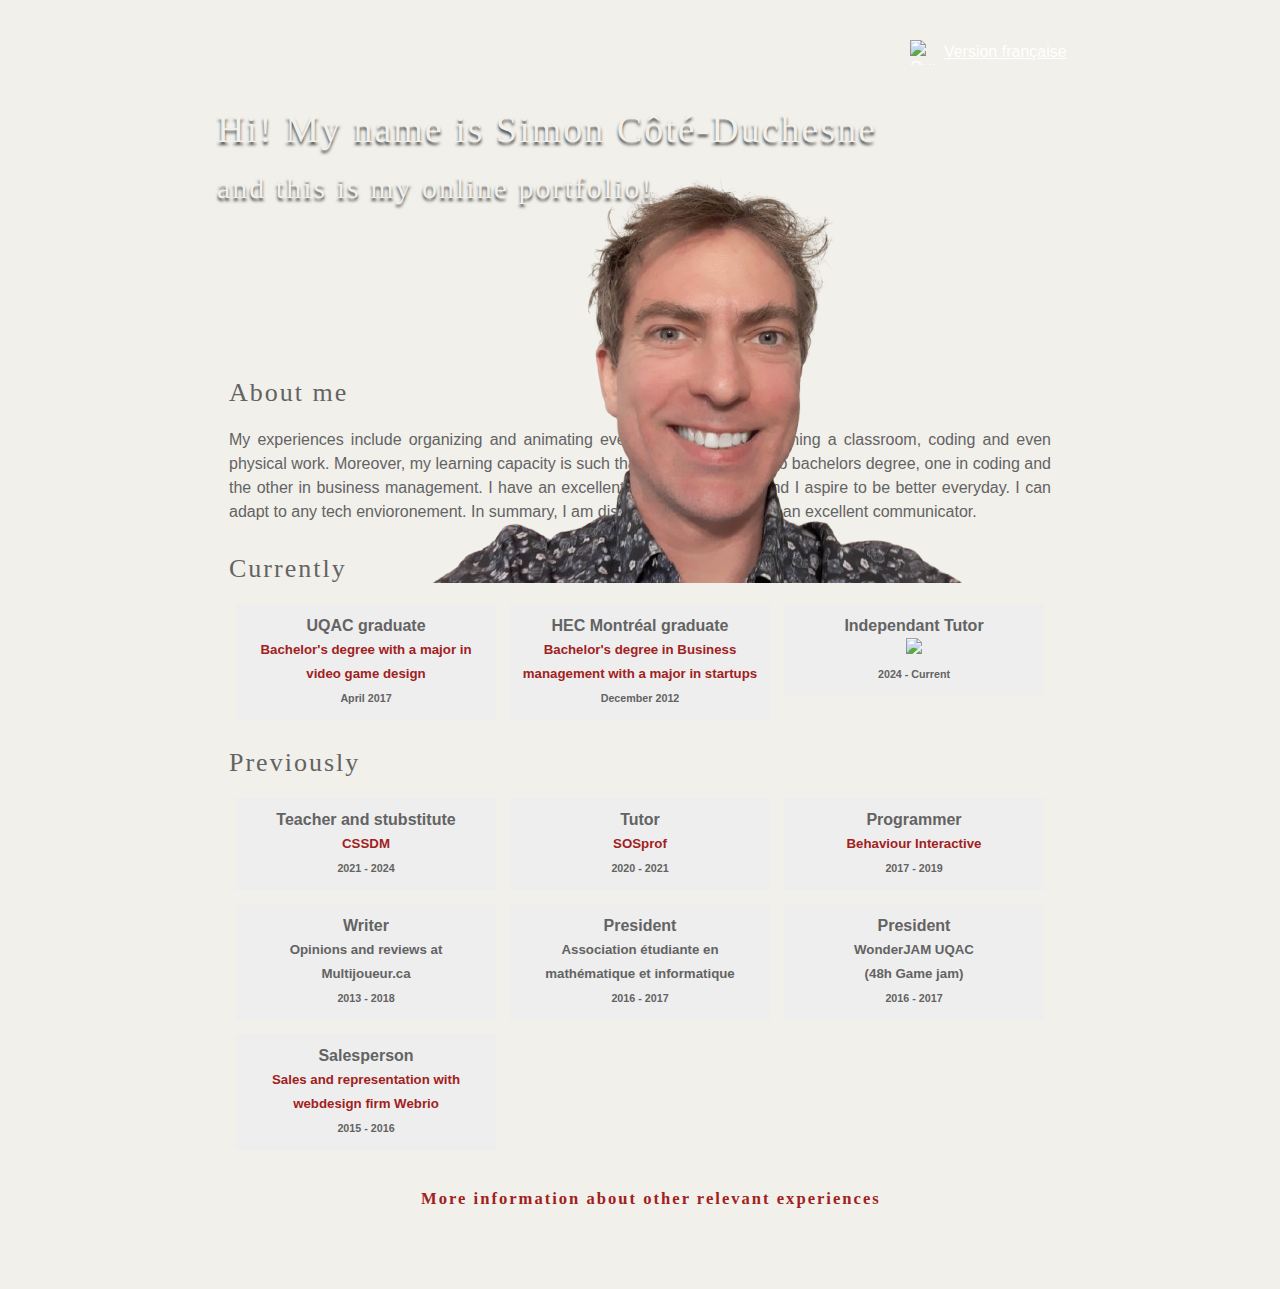
==== index_En.html @ 1980394f "2025 Portrait update" ====
<!DOCTYPE html>
<html>
	<head>
		<meta name="title" content="Simon Côté-Duchesne"/>	
		<meta itemprop="name" content="Simon Côté-Duchesne"/>
		<meta name="description" content="Portfolio professionel de Simon Côté-Duchesne, enseignant suppléant"/>
		<meta name="keywords" content="Simon Côté-Duchesne, Simon Côté, Simon, Côté, Duchesne, Cote-Duchesne, Cote, Deschesnes, Deschênes, portfolio, jeux, game"/>
		<meta http-equiv="content-type" content="text/html; charset=UTF-8"/>
		<meta name="viewport" content="width=device-width, initial-scale=1.0">
		<link href="https://fonts.googleapis.com/css?family=Source+Sans+Pro" rel="stylesheet" type='text/css'/>
		<link rel="stylesheet" type="text/css" href="style.css" media="screen"/>
		<link rel="canonical" href="http://www.barbebleue.github.io"/>
		<link rel="shortcut icon" href="images/favicon.ico" type="image/favicon.ico" /> 
		<script src="javascript/includes.js" type="text/javascript"></script>
		<script src="javascript/jquery-3.1.1.min.js"></script>
		<title>Simon Côté-Duchesne</title>
	</head>
	<body>
		<div id="container">
		<script>addHeaderEn();</script>
		    <p class="language"><a href="index.html"><img src="images/Quebec-Flag.png" style="float:left;width:25px;height:25px;" alt="Quebec Flag"></a>&nbsp; <a href="index.html">Version française</a></p>	
		    <div id="header">		    	
			    <h1> Hi! My name is Simon Côté-Duchesne </h1>
			    <h2> and this is my online portfolio! </h2>
			    <p class="btn"><a href="infographie/Bender_v1.html"><img src="images/home-header-btn.png"></p></a>
		    </div>
			<div id="content">
				<h3> About me </h3>
				<p id="profil-texte">
					My experiences include organizing and animating events, planning and teaching a classroom, coding and even physical work. Moreover, my learning capacity is such that I have achieved two bachelors degree, one in coding and the other in business management. I have an excellent physical condition and I aspire to be better everyday. I can adapt to any tech envioronement. In summary, I am disciplined, educated and an excellent communicator.
				<div><h3>Currently</h3></div>
				<div class="portfolio-item">
					<h4>UQAC graduate</h4><a href="http://programmes.uqac.ca/6908"><h5>Bachelor's degree with a major in video game design</h5></a>
					<h6>April 2017</h6>
				</div>
				<div class="portfolio-item">						
					<h4>HEC Montréal graduate</h4><a href="http://www.hec.ca/programmes/baccalaureats/baa/"><h5>Bachelor's degree in Business management with a major in startups</h5></a>
					<h6>December 2012</h6>
				</div>
				<div class="portfolio-item">
					<h4>Independant Tutor</h4>
					<h5><a href="tutoringcalendar.html"><img src="images/AidescolaireSimon.png" style="width:70px;"></a></h5>
					<h6>2024 - Current</h6>
				</div>
				<br><br><br><br><br><br>
				<div><h3>Previously</h3></div>
				<div class="portfolio-item">
					<h4>Teacher and stubstitute</h4><a href="https://www.cssdm.gouv.qc.ca"><h5>CSSDM</h5></a>
					<h6>2021 - 2024</h6>
				</div>
				<div class="portfolio-item">
					<h4>Tutor</h4><a href="https://sosprof.ca/en/"><h5>SOSprof</h5></a>
					<h6>2020 - 2021</h6>
				</div>
				<div class="portfolio-item">
					<h4>Programmer</h4><a href="https://www.bhvr.com"><h5>Behaviour Interactive</h5></a>
					<h6>2017 - 2019</h6>
				</div>
				<div class="portfolio-item">
					<h4>Writer</h4><h5>Opinions and reviews at Multijoueur.ca</h5>
					<h6>2013 - 2018</h6>
				</div>
				<div class="portfolio-item">
					<h4>President</h4><h5>Association étudiante en mathématique et informatique</h5>
					<h6>2016 - 2017</h6>
				</div>
				<div class="portfolio-item">
					<h4>President</h4><h5>WonderJAM UQAC <br>(48h Game jam)</h5>
					<h6>2016 - 2017</h6>
				</div>
				<div class="portfolio-item">
					<h4>Salesperson</h4><a href="http://webrio.com/"><h5>Sales and representation with webdesign firm Webrio</h5></a>
					<h6>2015 - 2016</h6>
				</div>
				<div id="inner">
					<h5><a href="experiences_En.html">More information about other relevant experiences</a></h5>
				</div>
			</div>
			<div id="footer">
				<script>addFooterEn();</script>
			</div>
    	</div>
		<script src="javascript/BackToTop.js"></script>
	</body>
</html>
---- style.css ----
body, div, h1, h2, h3, h4, h5, h6, p, ul, ol, li, dl, dt, dd, img, form, fieldset, input, textarea, blockquote {
	margin: 0; padding: 0; border: 0;
}

body {
	background: #f2f0eb url(images/bg.png);
	font: 16px Helvetica, Arial, Sans-Serif; color: #636363; line-height: 24px;
}

#container {
	width: 960px; margin: 0 auto;
}

#logo {
	position: center; width: 183px;
}

#flag {
	width: 15px; height: 15px;
}

ul#nav {
	width: 940px; list-style: none; overflow: hidden; margin: -134px auto 10px auto;
}
	ul#nav a {
		width: 126px; height: 33px; float: left; padding: 13px 0 0 0;
		background: url(images/nav-bg.png); color: #444; text-decoration: none;
		font-weight: bold; text-align: center; text-transform: uppercase;
	}
		ul#nav a:nth-child(1) {
			margin: 0 60px 0 0;
		}
		ul#nav a:nth-child(2) {
			margin: 0 316px 0 0;
		}
		ul#nav a:nth-child(3) {
			margin: 0 60px 0 0;
		}
		ul#nav a:nth-child(4) {
			margin: 0;
		}
		ul#nav li a {
			color: #616369; text-decoration: none;
		}
			ul#nav li a:hover {
				color: #a12121;
			}

p.language{
	position: relative; right: -750px; top: 40px; display:block; overflow: hidden; color: white;
}
	p.language a{
		color: white;
	}

#header {
	height: 244px; padding: 52px 0 0 57px;
	background: url(images/home-header.png);
}

#header.page {
	height: 91px; padding: 52px 0 0 57px;
	background: url(images/inner-header.jpg);
}
	#header h1 {
		font: 38px Georgia, Serif; color: #f2f0eb; letter-spacing: 2px; margin: 30px 0 20px 0;
		text-shadow: 0px 3px 3px #494949;
	}
	#header h2 {
		width: 510px; font: 30px Georgia, Serif; color: #f2f0eb; letter-spacing: 2px; margin: 0 0 20px 0;
		text-shadow: 0px 3px 3px #494949;
	}
	#header p.btn{
		position: relative; right: -200px; top: -75px; display:block; overflow: hidden;
	}	
	#header a{
		color: white;
	}
	
#content {
	background: url(images/content-bg.png) repeat-y;
	padding: 57px 69px 50px 69px; overflow: hidden;
}
	#content h2 {
		font: 30px Georgia, Serif; letter-spacing: 2px; margin: 0 0 20px 0;
	}

	#content h3 {
		font: 26px Georgia, Serif; letter-spacing: 2px; margin: 0 0 20px 0;
	}

	#content #inner {
		display: inline-block; width: 630px; height: 10px; float: right; font: 20px Georgia, Serif; letter-spacing: 2px; margin: 25px 0 0 0;
	}
	
	#content p {
		margin: 0 0 30px 0; text-align: justify; text-justify: inter-word;
	}
	
	#content a {
		color: #a12121; text-decoration: none;
	}
		#content a:hover {
			color: #671111;
		}
		#content a.socialmedia {
			float: left;
		}

	#content iframe {
		display: inline-block; margin: 25px 0 0 0; float: right; padding: 45px 0 0 15px; border-style: solid; border-color: #556;
	}
	#content iframe.videogame {
		display: inline-block; margin: 0 0 0 0; float: right; padding: 45px 0 0 15px; border-style: solid; border-color: #556;
	}

#cv {
	background: url(images/content-bg.png) repeat-y;
	padding: 30px 69px 50px 69px; overflow: hidden;
}
	#cv h2 {
		position : relative; float: center; font: 30px Georgia, Serif; letter-spacing: 2px; margin: 0 0 20px 0;
	}

	#cv h3 {
		font: 26px Georgia, Serif; letter-spacing: 2px; margin: 30px 20px 20px 0;
	}

	#cv h4 {
		font: 18px Georgia, Serif; letter-spacing: 2px; margin: 0px 0px 0px 0;
	}
	
	#cv p {
		margin: 0 0 30px 0; text-align: justify; text-justify: inter-word;
	}
	
	#cv a {
		color: #a12121; text-decoration: none;
	}
		#cv a:hover {
			color: #671111;
		}
	#cv object {
		position: relative; float: middle; margin: 40px 0 0 0; width: 825px; height: 700px; border-style: solid; border-color: #556;
	}

#content .portfolio-item {
	width: 240px; padding: 10px; background: #eee; text-align: center;
	float: left; margin: 0 7px 14px 7px;
}
	#content .portfolio-item p.btn {
		margin: 0;
	}
	#content .portfolio-item p {
		margin: 0; text-align: center; font: 18px Georgia, Serif;
	}
	#content .portfolio-item p.btn a {
		display: block; width: 183px; height: 30px; padding: 8px 0 0 0;
		background: url(images/see-more-bg.png);
		font-weight: bold; text-align: center; text-transform: uppercase;
		 text-decoration: none;
	}

#content .portfolio-item-twitter {
	width: 240px; padding: 10px; background: #eee; text-align: center;
	float: left; margin: 0 7px 14px 7px;
}
	#content .portfolio-item-twitter img{
		width: 62px; height: 59px; padding: 0 0 0 0;
	}

#content .portfolio-item-email {
	font: 15px Georgia, Serif; width: 785px; padding: 10px; background: #eee; text-align: left;
	float: left; margin: 0 7px 14px 7px;
}
	#content .portfolio-item-email input{
		font: 15px Georgia, Serif; padding: 5px 5px 5px 5px;
	}
	#content .portfolio-item-email input#submit_button{
		float: left; font: 15px Georgia, Serif; padding: 10px 10px 10px 10px background: #fff;
	}
		
#content img.profile-pic {
	float: right; margin: -40px 40px 0 0;
}
		
button.accordion {
    background-color: #eee;
    color: #444;
    cursor: pointer;
    padding: 18px;
    width: 100%;
    border: none;
    text-align: left;
    outline: none;
    font-size: 15px;
    transition: 0.4s;
    border-style: solid; border-color: #556;
}

button.accordion.active, button.accordion:hover {
    background-color: #ddd; 
}

button.accordion:after {
    content: '\02795';
    font-size: 13px;
    color: #777;
    float: right;
    margin-left: 5px;    
}

button.accordion.active:after {
    content: "\2796";
}

div.panel {
    padding: 3px 18px;
    background-color: #ddd;
    max-height: 0;
    overflow: hidden;
    transition: 0.6s ease-in-out;
    opacity: 0;
}

div.panel.show {
	display: block;
    opacity: 1;
    max-height: 2000px;
}
		
#footer {
	background: url(images/footer-bg.png) no-repeat; padding: 40px 0 0 0;
	overflow: hidden; margin: 0 0 0 0;
}
	#footer p#copyright {
		font-size: 12px; float: left; margin: 0 0 0 30px; color: #b8b6b2;
	}
	#footer p#back-top {
		font-size: 12px; float: right; margin: 0 30px 0 0;
	}
		#footer a {
		color: #a12121; text-decoration: none;
	}
		#footer a:hover {
			color: #671111;
	}
	#footer a#social{
			float: right; margin: 0 0 0 0; width: 75px; height: 75px
	}
	#footer a#twitter{
			float: right; margin: 1px 0 0 0; width: 70px; height: 70px
	}
	#footer p#menu {
			position: relative ; left: 350px; margin: 20px 0 0 0;
	}

article {
}

h3:target {
  animation: highlight 1s ease;
  text-decoration: none;
}

@keyframes highlight {
  from { background: yellow; }
  to { background: white; }
}

a.back-to-top {
	display: none;
	width: 60px;
	height: 60px;
	text-indent: -9999px;
	position: fixed;
	z-index: 999;
	right: 20px;
	bottom: 20px;
	background: #333 url(images/up-arrow.png) no-repeat center;
	-webkit-border-radius: 30px;
	-moz-border-radius: 30px;
	border-radius: 30px;
}
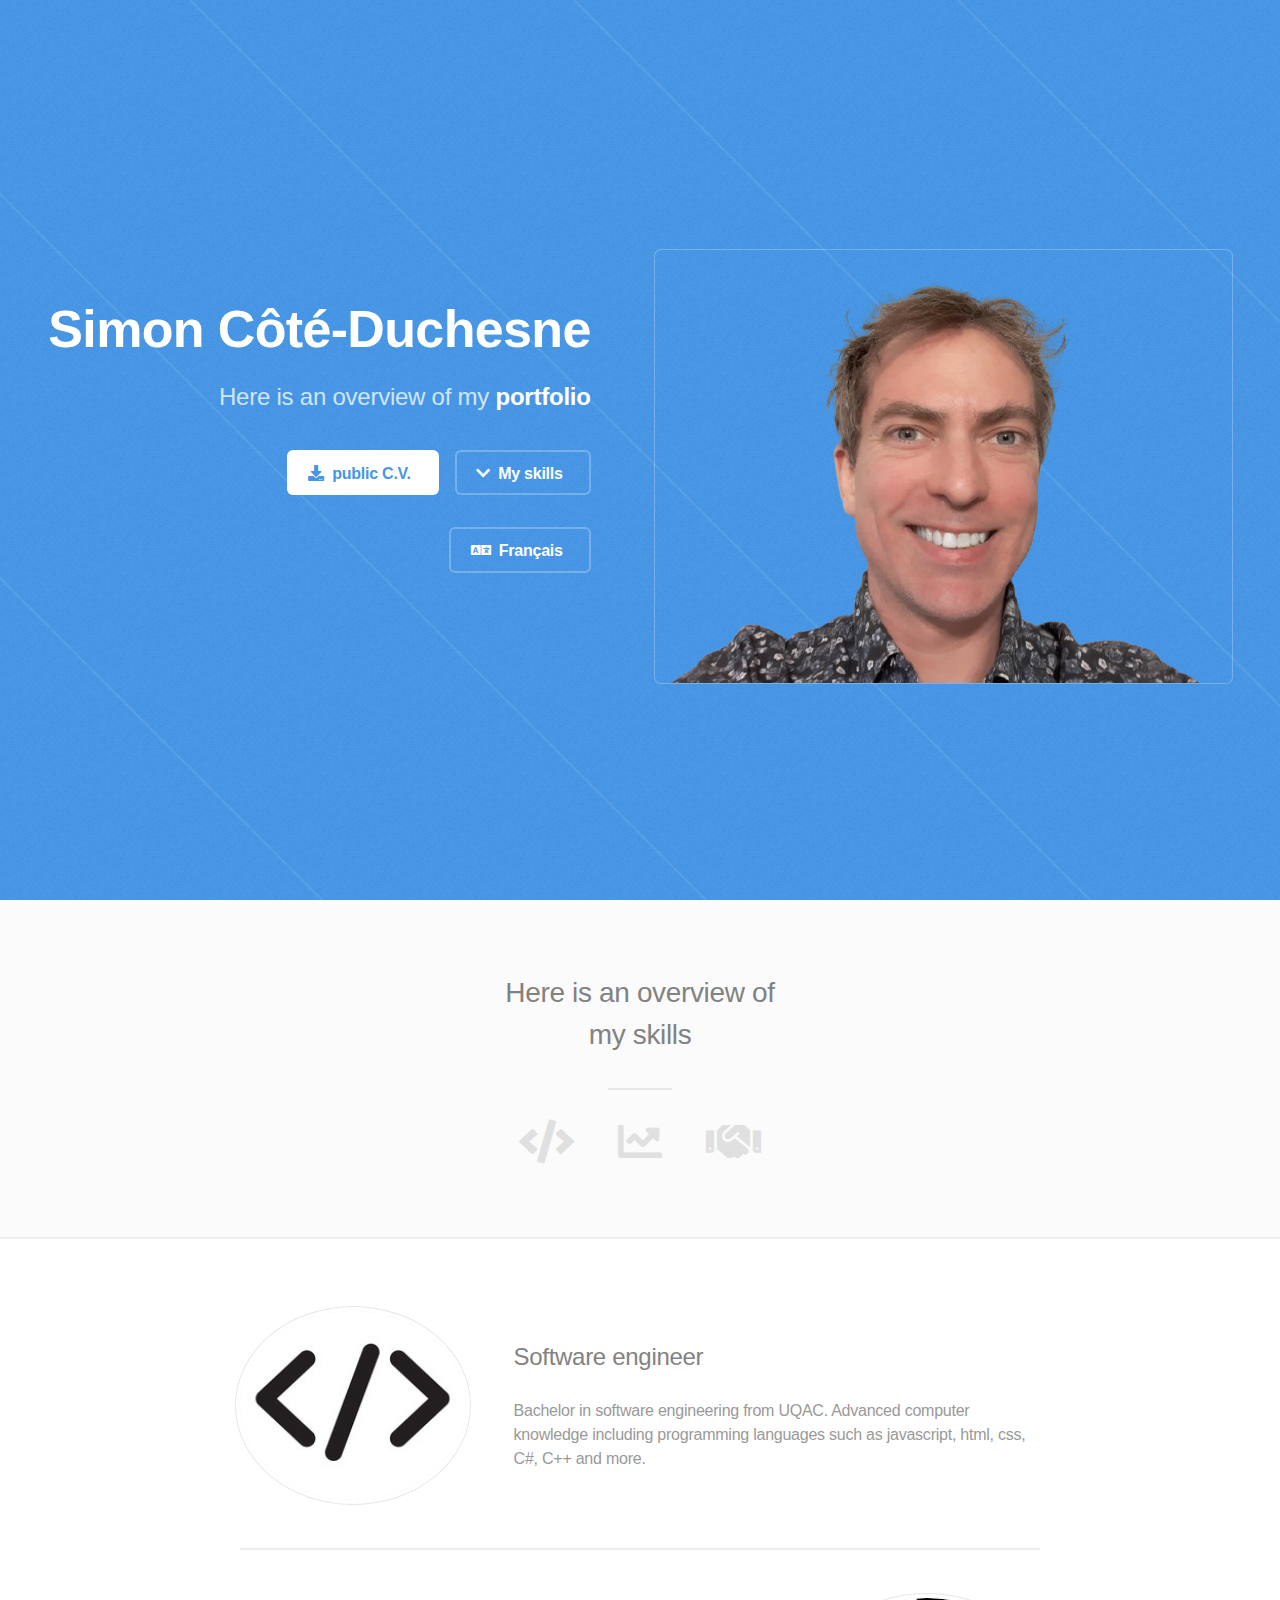
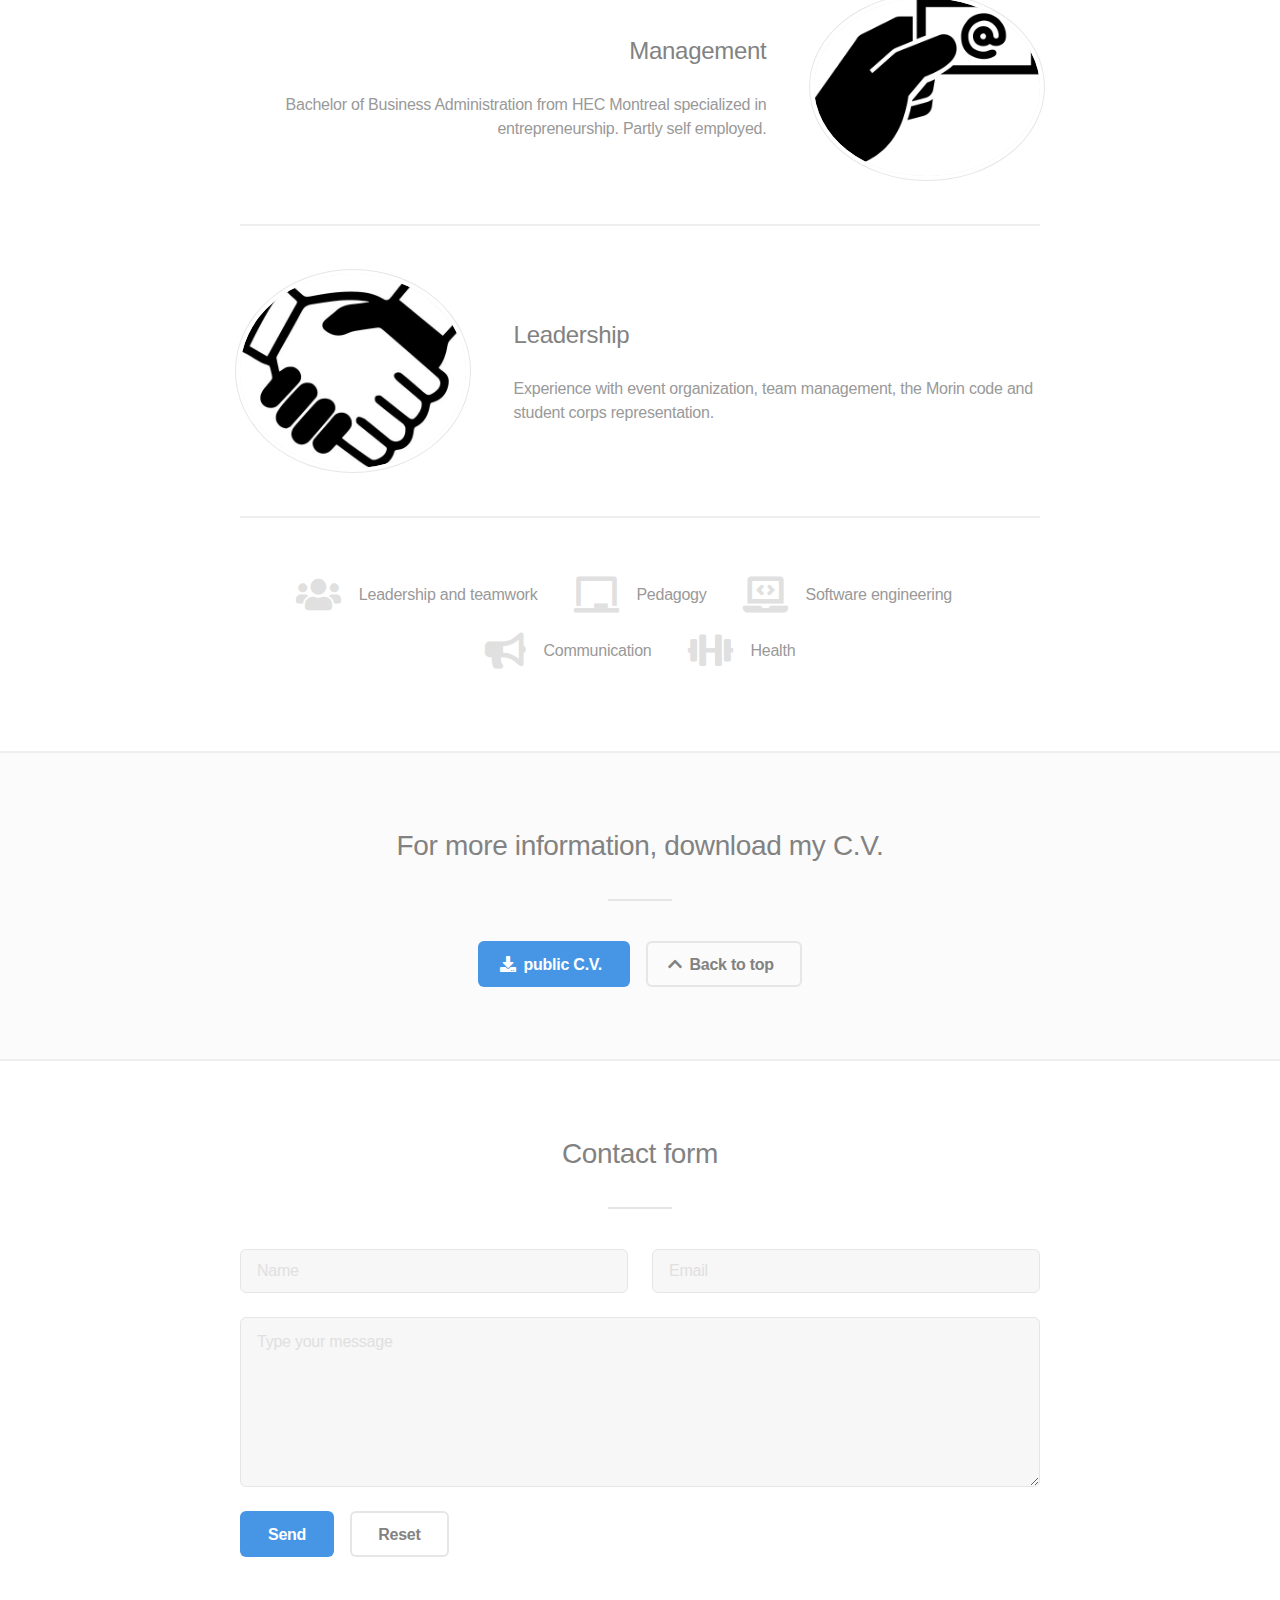
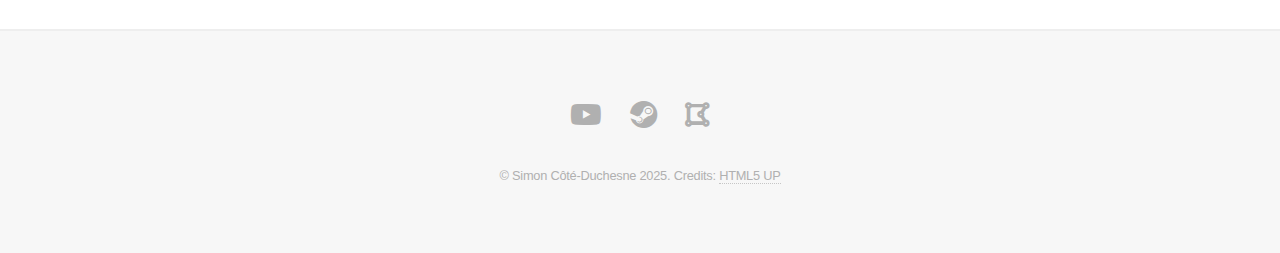
==== commit 2b370c87: "Responsive refactor" ====
--- a/index_En.html
+++ b/index_En.html
@@ -1,85 +1,459 @@
-<!DOCTYPE html>
+<!DOCTYPE HTML>
+<!--
+	Fractal by HTML5 UP
+	html5up.net | @ajlkn
+	Free for personal and commercial use under the CCA 3.0 license (html5up.net/license)
+-->
 <html>
 	<head>
-		<meta name="title" content="Simon Côté-Duchesne"/>	
-		<meta itemprop="name" content="Simon Côté-Duchesne"/>
-		<meta name="description" content="Portfolio professionel de Simon Côté-Duchesne, enseignant suppléant"/>
-		<meta name="keywords" content="Simon Côté-Duchesne, Simon Côté, Simon, Côté, Duchesne, Cote-Duchesne, Cote, Deschesnes, Deschênes, portfolio, jeux, game"/>
-		<meta http-equiv="content-type" content="text/html; charset=UTF-8"/>
-		<meta name="viewport" content="width=device-width, initial-scale=1.0">
-		<link href="https://fonts.googleapis.com/css?family=Source+Sans+Pro" rel="stylesheet" type='text/css'/>
-		<link rel="stylesheet" type="text/css" href="style.css" media="screen"/>
-		<link rel="canonical" href="http://www.barbebleue.github.io"/>
-		<link rel="shortcut icon" href="images/favicon.ico" type="image/favicon.ico" /> 
-		<script src="javascript/includes.js" type="text/javascript"></script>
-		<script src="javascript/jquery-3.1.1.min.js"></script>
-		<title>Simon Côté-Duchesne</title>
+		<title>Simon Côté-Duchesne overview</title>
+		<meta charset="utf-8" />
+		<meta name="viewport" content="width=device-width, initial-scale=1, user-scalable=no" />
+		<link rel="shortcut icon" href="images/favicon.ico" type="images/favicon.ico" /> 
+		<link rel="stylesheet" href="assets/css/main.css" />
+		<noscript><link rel="stylesheet" href="assets/css/noscript.css" /></noscript>
 	</head>
-	<body>
-		<div id="container">
-		<script>addHeaderEn();</script>
-		    <p class="language"><a href="index.html"><img src="images/Quebec-Flag.png" style="float:left;width:25px;height:25px;" alt="Quebec Flag"></a>&nbsp; <a href="index.html">Version française</a></p>	
-		    <div id="header">		    	
-			    <h1> Hi! My name is Simon Côté-Duchesne </h1>
-			    <h2> and this is my online portfolio! </h2>
-			    <p class="btn"><a href="infographie/Bender_v1.html"><img src="images/home-header-btn.png"></p></a>
-		    </div>
-			<div id="content">
-				<h3> About me </h3>
-				<p id="profil-texte">
-					My experiences include organizing and animating events, planning and teaching a classroom, coding and even physical work. Moreover, my learning capacity is such that I have achieved two bachelors degree, one in coding and the other in business management. I have an excellent physical condition and I aspire to be better everyday. I can adapt to any tech envioronement. In summary, I am disciplined, educated and an excellent communicator.
-				<div><h3>Currently</h3></div>
-				<div class="portfolio-item">
-					<h4>UQAC graduate</h4><a href="http://programmes.uqac.ca/6908"><h5>Bachelor's degree with a major in video game design</h5></a>
-					<h6>April 2017</h6>
+	<body class="is-preload">
+
+		<!-- Header -->
+			<header id="header">
+				<div class="content">
+					<h1><a href="#">Simon Côté-Duchesne</a></h1>
+					<p>Here is an overview of my <strong>portfolio</strong><br/></p>
+					<ul class="actions">
+						<li><a href="CV_SIMON_2024_PUBLIC.pdf" class="button primary icon solid fa-download">public C.V.</a></li>
+						<li><a href="#one" class="button icon solid fa-chevron-down scrolly">My skills</a></li>
+					</ul>
+					<ul class="actions">
+						<li><a href="index.html" class="button fit icon solid fa-language">Français</a></li>
+					</ul>
 				</div>
-				<div class="portfolio-item">						
-					<h4>HEC Montréal graduate</h4><a href="http://www.hec.ca/programmes/baccalaureats/baa/"><h5>Bachelor's degree in Business management with a major in startups</h5></a>
-					<h6>December 2012</h6>
+				<div class="image"><img src="images/Shopped_SimonCoteDuchesne.png" alt="Simon Côté-Duchesne" style="width:100%;"/></div>
+			</header>
+
+		<!-- One -->
+			<section id="one" class="wrapper style2 special">
+				<header class="major">
+					<h2>Here is an overview of<br />
+					my skills</h2>
+				</header>
+				<ul class="icons major">
+					<li><span class="icon solid fa-code"><span class="label">Shoot</span></span></li>
+					<li><span class="icon solid fa-chart-line"><span class="label">Process</span></span></li>
+					<li><span class="icon solid fa-handshake"><span class="label">Upload</span></span></li>
+				</ul>
+			</section>
+
+		<!-- Two -->
+			<section id="two" class="wrapper">
+				<div class="inner alt">
+					<section class="spotlight">
+						<div class="image"><img src="images/code.jpg" alt="Programmeur" /></div>
+						<div class="content">
+							<h3>Software engineer</h3>
+							<p>Bachelor in software engineering from UQAC. Advanced computer knowledge including programming languages such as javascript, html, css, C#, C++ and more.</p>
+						</div>
+					</section>
+					<section class="spotlight">
+						<div class="image"><img src="images/Business_card.png" alt="" /></div>
+						<div class="content">
+							<h3>Management</h3>
+							<p>Bachelor of Business Administration from HEC Montreal specialized in entrepreneurship. Partly self employed.</p>
+						</div>
+					</section>
+					<section class="spotlight">
+						<div class="image"><img src="images/handshake.png" alt="" /></div>
+						<div class="content">
+							<h3>Leadership</h3>
+							<p>Experience with event organization, team management, the Morin code and student corps representation.</p>
+						</div>
+					</section>
+					<section class="special">
+						<ul class="icons labeled">
+							<li><span class="icon solid fa-users"><span class="label">Leadership and teamwork</span></span></li>
+							<li><span class="icon solid fa-chalkboard"><span class="label">Pedagogy</span></span></li>
+							<li><span class="icon solid fa-laptop-code"><span class="label">Software engineering</span></span></li>
+							<li><span class="icon solid fa-bullhorn"><span class="label">Communication</span></span></li>
+							<li><span class="icon solid fa-dumbbell"><span class="label">Health</span></span></li>
+						</ul>
+					</section>
 				</div>
-				<div class="portfolio-item">
-					<h4>Independant Tutor</h4>
-					<h5><a href="tutoringcalendar.html"><img src="images/AidescolaireSimon.png" style="width:70px;"></a></h5>
-					<h6>2024 - Current</h6>
+			</section>
+
+		<!-- Three -->
+			<section id="three" class="wrapper style2 special">
+				<header class="major">
+					<h2>For more information, download my C.V.</h2>
+				</header>
+				<ul class="actions special">
+					<li><a href="CV_SIMON_2024_PUBLIC.pdf" class="button primary icon solid fa-download">public C.V.</a></li>
+					<li><a href="#header" class="button icon solid fa-chevron-up scrolly">Back to top</a></li>
+				</ul>
+			</section>
+
+			<section id="four" class="wrapper">
+				<div class="inner">
+					<header class="major">
+						<h2>Contact form</h2>
+					</header>
+					<form method="post" action="https://formspree.io/f/xjvnwyqy">
+						<div class="row gtr-uniform">
+							<div class="col-6 col-12-xsmall">
+								<input type="text" name="name" id="name" value="" placeholder="Name" />
+							</div>
+							<div class="col-6 col-12-xsmall">
+								<input type="email" name="email" id="email" value="" placeholder="Email" />
+							</div>
+							<div class="col-12">
+								<textarea name="message" id="message" placeholder="Type your message" rows="6"></textarea>
+							</div>
+							<div class="col-12">
+								<ul class="actions">
+									<li><input type="submit" value="Send" class="primary" /></li>
+									<li><input type="reset" value="Reset" /></li>
+								</ul>
+							</div>
+						</div>
+					</form>
 				</div>
-				<br><br><br><br><br><br>
-				<div><h3>Previously</h3></div>
-				<div class="portfolio-item">
-					<h4>Teacher and stubstitute</h4><a href="https://www.cssdm.gouv.qc.ca"><h5>CSSDM</h5></a>
-					<h6>2021 - 2024</h6>
+			</section>
+
+		<!-- Four -->
+		<!--
+			<section id="four" class="wrapper">
+				<div class="inner">
+
+					<header class="major">
+						<h2>Elements</h2>
+					</header>
+
+					<section>
+						<h4>Text</h4>
+						<p>This is <b>bold</b> and this is <strong>strong</strong>. This is <i>italic</i> and this is <em>emphasized</em>.
+						This is <sup>superscript</sup> text and this is <sub>subscript</sub> text.
+						This is <u>underlined</u> and this is code: <code>for (;;) { ... }</code>. Finally, <a href="#">this is a link</a>.</p>
+						<hr />
+						<header>
+							<h4>Heading with a Subtitle</h4>
+							<p>Lorem ipsum dolor sit amet nullam id egestas urna aliquam</p>
+						</header>
+						<p>Nunc lacinia ante nunc ac lobortis. Interdum adipiscing gravida odio porttitor sem non mi integer non faucibus ornare mi ut ante amet placerat aliquet. Volutpat eu sed ante lacinia sapien lorem accumsan varius montes viverra nibh in adipiscing blandit tempus accumsan.</p>
+						<header>
+							<h5>Heading with a Subtitle</h5>
+							<p>Lorem ipsum dolor sit amet nullam id egestas urna aliquam</p>
+						</header>
+						<p>Nunc lacinia ante nunc ac lobortis. Interdum adipiscing gravida odio porttitor sem non mi integer non faucibus ornare mi ut ante amet placerat aliquet. Volutpat eu sed ante lacinia sapien lorem accumsan varius montes viverra nibh in adipiscing blandit tempus accumsan.</p>
+						<hr />
+						<h2>Heading Level 2</h2>
+						<h3>Heading Level 3</h3>
+						<h4>Heading Level 4</h4>
+						<h5>Heading Level 5</h5>
+						<h6>Heading Level 6</h6>
+						<hr />
+						<h5>Blockquote</h5>
+						<blockquote>Fringilla nisl. Donec accumsan interdum nisi, quis tincidunt felis sagittis eget tempus euismod. Vestibulum ante ipsum primis in faucibus vestibulum. Blandit adipiscing eu felis iaculis volutpat ac adipiscing accumsan faucibus. Vestibulum ante ipsum primis in faucibus lorem ipsum dolor sit amet nullam adipiscing eu felis.</blockquote>
+						<h5>Preformatted</h5>
+						<pre><code>i = 0;
+
+while (!deck.isInOrder()) {
+  print 'Iteration ' + i;
+  deck.shuffle();
+  i++;
+}
+
+print 'It took ' + i + ' iterations to sort the deck.';</code></pre>
+					</section>
+
+					<section>
+						<h4>Lists</h4>
+						<div class="row">
+							<div class="col-6 col-12-medium">
+								<h5>Unordered</h5>
+								<ul>
+									<li>Dolor pulvinar etiam.</li>
+									<li>Sagittis adipiscing.</li>
+									<li>Felis enim feugiat.</li>
+								</ul>
+								<h5>Alternate</h5>
+								<ul class="alt">
+									<li>Dolor pulvinar etiam.</li>
+									<li>Sagittis adipiscing.</li>
+									<li>Felis enim feugiat.</li>
+								</ul>
+							</div>
+							<div class="col-6 col-12-medium">
+								<h5>Ordered</h5>
+								<ol>
+									<li>Dolor pulvinar etiam.</li>
+									<li>Etiam vel felis viverra.</li>
+									<li>Felis enim feugiat.</li>
+									<li>Dolor pulvinar etiam.</li>
+									<li>Etiam vel felis lorem.</li>
+									<li>Felis enim et feugiat.</li>
+								</ol>
+								<h5>Icons</h5>
+								<ul class="icons">
+									<li><a href="#" class="icon brands fa-twitter"><span class="label">Twitter</span></a></li>
+									<li><a href="#" class="icon brands fa-facebook-f"><span class="label">Facebook</span></a></li>
+									<li><a href="#" class="icon brands fa-instagram"><span class="label">Instagram</span></a></li>
+									<li><a href="#" class="icon brands fa-github"><span class="label">Github</span></a></li>
+								</ul>
+							</div>
+						</div>
+						<h5>Actions</h5>
+						<div class="row">
+							<div class="col-6 col-12-medium">
+								<ul class="actions">
+									<li><a href="#" class="button primary">Default</a></li>
+									<li><a href="#" class="button">Default</a></li>
+								</ul>
+								<ul class="actions small">
+									<li><a href="#" class="button primary small">Small</a></li>
+									<li><a href="#" class="button small">Small</a></li>
+								</ul>
+								<ul class="actions stacked">
+									<li><a href="#" class="button primary">Default</a></li>
+									<li><a href="#" class="button">Default</a></li>
+								</ul>
+								<ul class="actions stacked">
+									<li><a href="#" class="button primary small">Small</a></li>
+									<li><a href="#" class="button small">Small</a></li>
+								</ul>
+							</div>
+							<div class="col-6 col-12-medium">
+								<ul class="actions stacked">
+									<li><a href="#" class="button primary fit">Default</a></li>
+									<li><a href="#" class="button fit">Default</a></li>
+								</ul>
+								<ul class="actions stacked">
+									<li><a href="#" class="button primary small fit">Small</a></li>
+									<li><a href="#" class="button small fit">Small</a></li>
+								</ul>
+							</div>
+						</div>
+					</section>
+
+					<section>
+						<h4>Table</h4>
+						<h5>Default</h5>
+						<div class="table-wrapper">
+							<table>
+								<thead>
+									<tr>
+										<th>Name</th>
+										<th>Description</th>
+										<th>Price</th>
+									</tr>
+								</thead>
+								<tbody>
+									<tr>
+										<td>Item One</td>
+										<td>Ante turpis integer aliquet porttitor.</td>
+										<td>29.99</td>
+									</tr>
+									<tr>
+										<td>Item Two</td>
+										<td>Vis ac commodo adipiscing arcu aliquet.</td>
+										<td>19.99</td>
+									</tr>
+									<tr>
+										<td>Item Three</td>
+										<td> Morbi faucibus arcu accumsan lorem.</td>
+										<td>29.99</td>
+									</tr>
+									<tr>
+										<td>Item Four</td>
+										<td>Vitae integer tempus condimentum.</td>
+										<td>19.99</td>
+									</tr>
+									<tr>
+										<td>Item Five</td>
+										<td>Ante turpis integer aliquet porttitor.</td>
+										<td>29.99</td>
+									</tr>
+								</tbody>
+								<tfoot>
+									<tr>
+										<td colspan="2"></td>
+										<td>100.00</td>
+									</tr>
+								</tfoot>
+							</table>
+						</div>
+
+						<h5>Alternate</h5>
+						<div class="table-wrapper">
+							<table class="alt">
+								<thead>
+									<tr>
+										<th>Name</th>
+										<th>Description</th>
+										<th>Price</th>
+									</tr>
+								</thead>
+								<tbody>
+									<tr>
+										<td>Item One</td>
+										<td>Ante turpis integer aliquet porttitor.</td>
+										<td>29.99</td>
+									</tr>
+									<tr>
+										<td>Item Two</td>
+										<td>Vis ac commodo adipiscing arcu aliquet.</td>
+										<td>19.99</td>
+									</tr>
+									<tr>
+										<td>Item Three</td>
+										<td> Morbi faucibus arcu accumsan lorem.</td>
+										<td>29.99</td>
+									</tr>
+									<tr>
+										<td>Item Four</td>
+										<td>Vitae integer tempus condimentum.</td>
+										<td>19.99</td>
+									</tr>
+									<tr>
+										<td>Item Five</td>
+										<td>Ante turpis integer aliquet porttitor.</td>
+										<td>29.99</td>
+									</tr>
+								</tbody>
+								<tfoot>
+									<tr>
+										<td colspan="2"></td>
+										<td>100.00</td>
+									</tr>
+								</tfoot>
+							</table>
+						</div>
+					</section>
+
+					<section>
+						<h4>Buttons</h4>
+						<ul class="actions">
+							<li><a href="#" class="button primary">Primary</a></li>
+							<li><a href="#" class="button">Default</a></li>
+						</ul>
+						<ul class="actions">
+							<li><a href="#" class="button large">Large</a></li>
+							<li><a href="#" class="button">Default</a></li>
+							<li><a href="#" class="button small">Small</a></li>
+						</ul>
+						<ul class="actions fit">
+							<li><a href="#" class="button fit">Fit</a></li>
+							<li><a href="#" class="button primary fit">Fit</a></li>
+							<li><a href="#" class="button fit">Fit</a></li>
+						</ul>
+						<ul class="actions fit small">
+							<li><a href="#" class="button primary fit small">Fit + Small</a></li>
+							<li><a href="#" class="button fit small">Fit + Small</a></li>
+							<li><a href="#" class="button primary fit small">Fit + Small</a></li>
+						</ul>
+						<ul class="actions">
+							<li><a href="#" class="button primary icon solid fa-download">Icon</a></li>
+							<li><a href="#" class="button icon solid fa-download">Icon</a></li>
+						</ul>
+						<ul class="actions">
+							<li><span class="button primary disabled">Disabled</span></li>
+							<li><span class="button disabled">Disabled</span></li>
+						</ul>
+					</section>
+
+					<section>
+						<h4>Form</h4>
+						<form method="post" action="#">
+							<div class="row gtr-uniform">
+								<div class="col-6 col-12-xsmall">
+									<input type="text" name="demo-name" id="demo-name" value="" placeholder="Name" />
+								</div>
+								<div class="col-6 col-12-xsmall">
+									<input type="email" name="demo-email" id="demo-email" value="" placeholder="Email" />
+								</div>
+								<div class="col-12">
+									<select name="demo-category" id="demo-category">
+										<option value="">- Category -</option>
+										<option value="1">Manufacturing</option>
+										<option value="1">Shipping</option>
+										<option value="1">Administration</option>
+										<option value="1">Human Resources</option>
+									</select>
+								</div>
+								<div class="col-4 col-12-small">
+									<input type="radio" id="demo-priority-low" name="demo-priority" checked>
+									<label for="demo-priority-low">Low</label>
+								</div>
+								<div class="col-4 col-12-small">
+									<input type="radio" id="demo-priority-normal" name="demo-priority">
+									<label for="demo-priority-normal">Normal</label>
+								</div>
+								<div class="col-4 col-12-small">
+									<input type="radio" id="demo-priority-high" name="demo-priority">
+									<label for="demo-priority-high">High</label>
+								</div>
+								<div class="col-6 col-12-small">
+									<input type="checkbox" id="demo-copy" name="demo-copy">
+									<label for="demo-copy">Email me a copy</label>
+								</div>
+								<div class="col-6 col-12-small">
+									<input type="checkbox" id="demo-human" name="demo-human" checked>
+									<label for="demo-human">Not a robot</label>
+								</div>
+								<div class="col-12">
+									<textarea name="demo-message" id="demo-message" placeholder="Enter your message" rows="6"></textarea>
+								</div>
+								<div class="col-12">
+									<ul class="actions">
+										<li><input type="submit" value="Send Message" class="primary" /></li>
+										<li><input type="reset" value="Reset" /></li>
+									</ul>
+								</div>
+							</div>
+						</form>
+					</section>
+
+					<section>
+						<h4>Image</h4>
+						<h5>Fit</h5>
+						<div class="box alt">
+							<div class="row gtr-uniform">
+								<div class="col-12"><span class="image fit"><img src="images/pic04.jpg" alt="" /></span></div>
+								<div class="col-4"><span class="image fit"><img src="images/pic01.jpg" alt="" /></span></div>
+								<div class="col-4"><span class="image fit"><img src="images/pic02.jpg" alt="" /></span></div>
+								<div class="col-4"><span class="image fit"><img src="images/pic03.jpg" alt="" /></span></div>
+								<div class="col-4"><span class="image fit"><img src="images/pic02.jpg" alt="" /></span></div>
+								<div class="col-4"><span class="image fit"><img src="images/pic03.jpg" alt="" /></span></div>
+								<div class="col-4"><span class="image fit"><img src="images/pic01.jpg" alt="" /></span></div>
+								<div class="col-4"><span class="image fit"><img src="images/pic03.jpg" alt="" /></span></div>
+								<div class="col-4"><span class="image fit"><img src="images/pic01.jpg" alt="" /></span></div>
+								<div class="col-4"><span class="image fit"><img src="images/pic02.jpg" alt="" /></span></div>
+							</div>
+						</div>
+						<h5>Left &amp; Right</h5>
+						<p><span class="image left"><img src="images/pic05.jpg" alt="" /></span>Fringilla nisl. Donec accumsan interdum nisi, quis tincidunt felis sagittis eget. tempus euismod. Vestibulum ante ipsum primis in faucibus vestibulum. Blandit adipiscing eu felis iaculis volutpat ac adipiscing accumsan eu faucibus. Integer ac pellentesque praesent tincidunt felis sagittis eget. tempus euismod. Vestibulum ante ipsum primis in faucibus vestibulum. Blandit adipiscing eu felis iaculis volutpat ac adipiscing accumsan eu faucibus. Integer ac pellentesque praesent. Donec accumsan interdum nisi, quis tincidunt felis sagittis eget. tempus euismod. Vestibulum ante ipsum primis in faucibus vestibulum. Blandit adipiscing eu felis iaculis volutpat ac adipiscing accumsan eu faucibus. Integer ac pellentesque praesent tincidunt felis sagittis eget. tempus euismod. Vestibulum ante ipsum primis in faucibus vestibulum. Blandit adipiscing eu felis iaculis volutpat ac adipiscing accumsan eu faucibus. Integer ac pellentesque praesent. Blandit adipiscing eu felis iaculis volutpat ac adipiscing accumsan eu faucibus. Integer ac pellentesque praesent tincidunt felis sagittis eget. tempus euismod. Vestibulum ante ipsum primis in faucibus vestibulum. Blandit adipiscing eu felis iaculis volutpat ac adipiscing accumsan eu faucibus. Integer ac pellentesque praesent.</p>
+						<p><span class="image right"><img src="images/pic05.jpg" alt="" /></span>Fringilla nisl. Donec accumsan interdum nisi, quis tincidunt felis sagittis eget. tempus euismod. Vestibulum ante ipsum primis in faucibus vestibulum. Blandit adipiscing eu felis iaculis volutpat ac adipiscing accumsan eu faucibus. Integer ac pellentesque praesent tincidunt felis sagittis eget. tempus euismod. Vestibulum ante ipsum primis in faucibus vestibulum. Blandit adipiscing eu felis iaculis volutpat ac adipiscing accumsan eu faucibus. Integer ac pellentesque praesent. Donec accumsan interdum nisi, quis tincidunt felis sagittis eget. tempus euismod. Vestibulum ante ipsum primis in faucibus vestibulum. Blandit adipiscing eu felis iaculis volutpat ac adipiscing accumsan eu faucibus. Integer ac pellentesque praesent tincidunt felis sagittis eget. tempus euismod. Vestibulum ante ipsum primis in faucibus vestibulum. Blandit adipiscing eu felis iaculis volutpat ac adipiscing accumsan eu faucibus. Integer ac pellentesque praesent. Blandit adipiscing eu felis iaculis volutpat ac adipiscing accumsan eu faucibus. Integer ac pellentesque praesent tincidunt felis sagittis eget. tempus euismod. Vestibulum ante ipsum primis in faucibus vestibulum. Blandit adipiscing eu felis iaculis volutpat ac adipiscing accumsan eu faucibus. Integer ac pellentesque praesent.</p>
+					</section>
+
 				</div>
-				<div class="portfolio-item">
-					<h4>Tutor</h4><a href="https://sosprof.ca/en/"><h5>SOSprof</h5></a>
-					<h6>2020 - 2021</h6>
-				</div>
-				<div class="portfolio-item">
-					<h4>Programmer</h4><a href="https://www.bhvr.com"><h5>Behaviour Interactive</h5></a>
-					<h6>2017 - 2019</h6>
-				</div>
-				<div class="portfolio-item">
-					<h4>Writer</h4><h5>Opinions and reviews at Multijoueur.ca</h5>
-					<h6>2013 - 2018</h6>
-				</div>
-				<div class="portfolio-item">
-					<h4>President</h4><h5>Association étudiante en mathématique et informatique</h5>
-					<h6>2016 - 2017</h6>
-				</div>
-				<div class="portfolio-item">
-					<h4>President</h4><h5>WonderJAM UQAC <br>(48h Game jam)</h5>
-					<h6>2016 - 2017</h6>
-				</div>
-				<div class="portfolio-item">
-					<h4>Salesperson</h4><a href="http://webrio.com/"><h5>Sales and representation with webdesign firm Webrio</h5></a>
-					<h6>2015 - 2016</h6>
-				</div>
-				<div id="inner">
-					<h5><a href="experiences_En.html">More information about other relevant experiences</a></h5>
-				</div>
-			</div>
-			<div id="footer">
-				<script>addFooterEn();</script>
-			</div>
-    	</div>
-		<script src="javascript/BackToTop.js"></script>
+			</section>
+		-->
+
+		<!-- Footer -->
+			<footer id="footer">
+				<ul class="icons">
+					<li><a href="https://www.youtube.com/channel/UCl1uLG8YyiJt15HLcn9H37A" class="icon brands fa-youtube"><span class="label">Youtube</span></a></li>
+					<li><a href="https://steamcommunity.com/id/Barbabonbon/" class="icon brands fa-steam"><span class="label">Steam</span></a></li>
+					<li><a href="https://www.geogebra.org/u/simoncoteduchesne" class="icon solid fa-draw-polygon"><span class="label">Geogebra</span></a></li>
+				</ul>
+				<p class="copyright">&copy; Simon Côté-Duchesne 2025. Credits: <a href="http://html5up.net">HTML5 UP</a></p>
+			</footer>
+
+		<!-- Scripts -->
+			<script src="assets/js/jquery.min.js"></script>
+			<script src="assets/js/jquery.scrolly.min.js"></script>
+			<script src="assets/js/browser.min.js"></script>
+			<script src="assets/js/breakpoints.min.js"></script>
+			<script src="assets/js/util.js"></script>
+			<script src="assets/js/main.js"></script>
+
 	</body>
 </html>--- a/assets/css/main.css
+++ b/assets/css/main.css
@@ -0,0 +1,4149 @@
+@import url(fontawesome-all.min.css);
+
+/*
+	Fractal by HTML5 UP
+	html5up.net | @ajlkn
+	Free for personal and commercial use under the CCA 3.0 license (html5up.net/license)
+*/
+
+html, body, div, span, applet, object,
+iframe, h1, h2, h3, h4, h5, h6, p, blockquote,
+pre, a, abbr, acronym, address, big, cite,
+code, del, dfn, em, img, ins, kbd, q, s, samp,
+small, strike, strong, sub, sup, tt, var, b,
+u, i, center, dl, dt, dd, ol, ul, li, fieldset,
+form, label, legend, table, caption, tbody,
+tfoot, thead, tr, th, td, article, aside,
+canvas, details, embed, figure, figcaption,
+footer, header, hgroup, menu, nav, output, ruby,
+section, summary, time, mark, audio, video {
+	margin: 0;
+	padding: 0;
+	border: 0;
+	font-size: 100%;
+	font: inherit;
+	vertical-align: baseline;}
+
+article, aside, details, figcaption, figure,
+footer, header, hgroup, menu, nav, section {
+	display: block;}
+
+body {
+	line-height: 1;
+}
+
+ol, ul {
+	list-style: none;
+}
+
+blockquote, q {
+	quotes: none;
+}
+
+	blockquote:before, blockquote:after, q:before, q:after {
+		content: '';
+		content: none;
+	}
+
+table {
+	border-collapse: collapse;
+	border-spacing: 0;
+}
+
+body {
+	-webkit-text-size-adjust: none;
+}
+
+mark {
+	background-color: transparent;
+	color: inherit;
+}
+
+input::-moz-focus-inner {
+	border: 0;
+	padding: 0;
+}
+
+input, select, textarea {
+	-moz-appearance: none;
+	-webkit-appearance: none;
+	-ms-appearance: none;
+	appearance: none;
+}
+
+/* Basic */
+
+	@-ms-viewport {
+		width: device-width;
+	}
+
+	body {
+		-ms-overflow-style: scrollbar;
+	}
+
+	@media screen and (max-width: 360px) {
+
+		html, body {
+			min-width: 320px;
+		}
+
+	}
+
+	html {
+		box-sizing: border-box;
+	}
+
+	*, *:before, *:after {
+		box-sizing: inherit;
+	}
+
+	body {
+		background: #ffffff;
+	}
+
+		body.is-preload *, body.is-preload *:before, body.is-preload *:after {
+			-moz-animation: none !important;
+			-webkit-animation: none !important;
+			-ms-animation: none !important;
+			animation: none !important;
+			-moz-transition: none !important;
+			-webkit-transition: none !important;
+			-ms-transition: none !important;
+			transition: none !important;
+		}
+
+/* Type */
+
+	body {
+		color: #999999;
+	}
+
+	html, input, select, textarea {
+		font-size: 16pt;
+	}
+
+		@media screen and (max-width: 1680px) {
+
+			html, input, select, textarea {
+				font-size: 13pt;
+			}
+
+		}
+
+		@media screen and (max-width: 1280px) {
+
+			html, input, select, textarea {
+				font-size: 12pt;
+			}
+
+		}
+
+		@media screen and (max-width: 360px) {
+
+			html, input, select, textarea {
+				font-size: 11pt;
+			}
+
+		}
+
+	body, input, select, textarea {
+		font-family: Arial, Helvetica, sans-serif;
+		font-weight: normal;
+		line-height: 1.5em;
+		letter-spacing: -0.015em;
+	}
+
+	a {
+		-moz-transition: color 0.2s ease-in-out, border-bottom-color 0.2s ease-in-out;
+		-webkit-transition: color 0.2s ease-in-out, border-bottom-color 0.2s ease-in-out;
+		-ms-transition: color 0.2s ease-in-out, border-bottom-color 0.2s ease-in-out;
+		transition: color 0.2s ease-in-out, border-bottom-color 0.2s ease-in-out;
+		text-decoration: none;
+		border-bottom: dotted 1px;
+	}
+
+		a:hover {
+			border-bottom-color: transparent !important;
+		}
+
+	strong, b {
+		font-weight: bold;
+	}
+
+	em, i {
+		font-style: italic;
+	}
+
+	p {
+		margin: 0 0 2em 0;
+	}
+
+	h1, h2, h3, h4, h5, h6 {
+		font-weight: normal;
+		line-height: 1em;
+		margin: 0 0 1em 0;
+		letter-spacing: -0.0125em;
+	}
+
+		h1 a, h2 a, h3 a, h4 a, h5 a, h6 a {
+			color: inherit;
+			text-decoration: none;
+			border-bottom: none;
+		}
+
+		@media screen and (max-width: 980px) {
+
+			h1 br, h2 br, h3 br, h4 br, h5 br, h6 br {
+				display: none;
+			}
+
+		}
+
+	h2 {
+		font-size: 1.75em;
+		line-height: 1.5em;
+	}
+
+	h3 {
+		font-size: 1.5em;
+		line-height: 1.5em;
+	}
+
+	h4 {
+		font-size: 1.1em;
+		line-height: 1.5em;
+	}
+
+	h5 {
+		font-size: 0.9em;
+		line-height: 1.5em;
+	}
+
+	h6 {
+		font-size: 0.7em;
+		line-height: 1.5em;
+	}
+
+	@media screen and (max-width: 736px) {
+
+		h2 {
+			font-size: 1.25em;
+		}
+
+		h3 {
+			font-size: 1.2em;
+		}
+
+		h4 {
+			font-size: 1em;
+		}
+
+	}
+
+	sub {
+		font-size: 0.8em;
+		position: relative;
+		top: 0.5em;
+	}
+
+	sup {
+		font-size: 0.8em;
+		position: relative;
+		top: -0.5em;
+	}
+
+	blockquote {
+		border-left-style: solid;
+		border-left-width: 4px;
+		font-style: italic;
+		margin: 0 0 2em 0;
+		padding: 0.5em 0 0.5em 2em;
+	}
+
+	code {
+		border-radius: 6px;
+		border-style: solid;
+		border-width: 1px;
+		font-family: "Courier New", monospace;
+		font-size: 0.9em;
+		margin: 0 0.25em;
+		padding: 0.25em 0.65em;
+	}
+
+	pre {
+		-webkit-overflow-scrolling: touch;
+		font-family: "Courier New", monospace;
+		font-size: 0.9em;
+		margin: 0 0 2em 0;
+	}
+
+		pre code {
+			display: block;
+			line-height: 1.75em;
+			padding: 1em 1.5em;
+			overflow-x: auto;
+		}
+
+	hr {
+		border: 0;
+		border-bottom-style: solid;
+		border-bottom-width: 1px;
+		margin: 2em 0;
+	}
+
+		hr.major {
+			margin: 3em 0;
+		}
+
+	.align-left {
+		text-align: left;
+	}
+
+	.align-center {
+		text-align: center;
+	}
+
+	.align-right {
+		text-align: right;
+	}
+
+	input, select, textarea {
+		color: #999999;
+	}
+
+	a {
+		color: inherit;
+		border-bottom-color: #d6d6d6;
+	}
+
+		a:hover {
+			color: #4696e5;
+		}
+
+	strong, b {
+		color: #828282;
+	}
+
+	h1, h2, h3, h4, h5, h6 {
+		color: #828282;
+	}
+
+	blockquote {
+		border-left-color: #e6e6e6;
+	}
+
+	code {
+		background: rgba(144, 144, 144, 0.075);
+		border-color: #e6e6e6;
+	}
+
+	hr {
+		border-bottom-color: #e6e6e6;
+	}
+
+/* Row */
+
+	.row {
+		display: flex;
+		flex-wrap: wrap;
+		box-sizing: border-box;
+		align-items: stretch;
+	}
+
+		.row > * {
+			box-sizing: border-box;
+		}
+
+		.row.gtr-uniform > * > :last-child {
+			margin-bottom: 0;
+		}
+
+		.row.aln-left {
+			justify-content: flex-start;
+		}
+
+		.row.aln-center {
+			justify-content: center;
+		}
+
+		.row.aln-right {
+			justify-content: flex-end;
+		}
+
+		.row.aln-top {
+			align-items: flex-start;
+		}
+
+		.row.aln-middle {
+			align-items: center;
+		}
+
+		.row.aln-bottom {
+			align-items: flex-end;
+		}
+
+		.row > .imp {
+			order: -1;
+		}
+
+		.row > .col-1 {
+			width: 8.33333%;
+		}
+
+		.row > .off-1 {
+			margin-left: 8.33333%;
+		}
+
+		.row > .col-2 {
+			width: 16.66667%;
+		}
+
+		.row > .off-2 {
+			margin-left: 16.66667%;
+		}
+
+		.row > .col-3 {
+			width: 25%;
+		}
+
+		.row > .off-3 {
+			margin-left: 25%;
+		}
+
+		.row > .col-4 {
+			width: 33.33333%;
+		}
+
+		.row > .off-4 {
+			margin-left: 33.33333%;
+		}
+
+		.row > .col-5 {
+			width: 41.66667%;
+		}
+
+		.row > .off-5 {
+			margin-left: 41.66667%;
+		}
+
+		.row > .col-6 {
+			width: 50%;
+		}
+
+		.row > .off-6 {
+			margin-left: 50%;
+		}
+
+		.row > .col-7 {
+			width: 58.33333%;
+		}
+
+		.row > .off-7 {
+			margin-left: 58.33333%;
+		}
+
+		.row > .col-8 {
+			width: 66.66667%;
+		}
+
+		.row > .off-8 {
+			margin-left: 66.66667%;
+		}
+
+		.row > .col-9 {
+			width: 75%;
+		}
+
+		.row > .off-9 {
+			margin-left: 75%;
+		}
+
+		.row > .col-10 {
+			width: 83.33333%;
+		}
+
+		.row > .off-10 {
+			margin-left: 83.33333%;
+		}
+
+		.row > .col-11 {
+			width: 91.66667%;
+		}
+
+		.row > .off-11 {
+			margin-left: 91.66667%;
+		}
+
+		.row > .col-12 {
+			width: 100%;
+		}
+
+		.row > .off-12 {
+			margin-left: 100%;
+		}
+
+		.row.gtr-0 {
+			margin-top: 0;
+			margin-left: 0em;
+		}
+
+			.row.gtr-0 > * {
+				padding: 0 0 0 0em;
+			}
+
+			.row.gtr-0.gtr-uniform {
+				margin-top: 0em;
+			}
+
+				.row.gtr-0.gtr-uniform > * {
+					padding-top: 0em;
+				}
+
+		.row.gtr-25 {
+			margin-top: 0;
+			margin-left: -0.375em;
+		}
+
+			.row.gtr-25 > * {
+				padding: 0 0 0 0.375em;
+			}
+
+			.row.gtr-25.gtr-uniform {
+				margin-top: -0.375em;
+			}
+
+				.row.gtr-25.gtr-uniform > * {
+					padding-top: 0.375em;
+				}
+
+		.row.gtr-50 {
+			margin-top: 0;
+			margin-left: -0.75em;
+		}
+
+			.row.gtr-50 > * {
+				padding: 0 0 0 0.75em;
+			}
+
+			.row.gtr-50.gtr-uniform {
+				margin-top: -0.75em;
+			}
+
+				.row.gtr-50.gtr-uniform > * {
+					padding-top: 0.75em;
+				}
+
+		.row {
+			margin-top: 0;
+			margin-left: -1.5em;
+		}
+
+			.row > * {
+				padding: 0 0 0 1.5em;
+			}
+
+			.row.gtr-uniform {
+				margin-top: -1.5em;
+			}
+
+				.row.gtr-uniform > * {
+					padding-top: 1.5em;
+				}
+
+		.row.gtr-150 {
+			margin-top: 0;
+			margin-left: -2.25em;
+		}
+
+			.row.gtr-150 > * {
+				padding: 0 0 0 2.25em;
+			}
+
+			.row.gtr-150.gtr-uniform {
+				margin-top: -2.25em;
+			}
+
+				.row.gtr-150.gtr-uniform > * {
+					padding-top: 2.25em;
+				}
+
+		.row.gtr-200 {
+			margin-top: 0;
+			margin-left: -3em;
+		}
+
+			.row.gtr-200 > * {
+				padding: 0 0 0 3em;
+			}
+
+			.row.gtr-200.gtr-uniform {
+				margin-top: -3em;
+			}
+
+				.row.gtr-200.gtr-uniform > * {
+					padding-top: 3em;
+				}
+
+		@media screen and (max-width: 1680px) {
+
+			.row {
+				display: flex;
+				flex-wrap: wrap;
+				box-sizing: border-box;
+				align-items: stretch;
+			}
+
+				.row > * {
+					box-sizing: border-box;
+				}
+
+				.row.gtr-uniform > * > :last-child {
+					margin-bottom: 0;
+				}
+
+				.row.aln-left {
+					justify-content: flex-start;
+				}
+
+				.row.aln-center {
+					justify-content: center;
+				}
+
+				.row.aln-right {
+					justify-content: flex-end;
+				}
+
+				.row.aln-top {
+					align-items: flex-start;
+				}
+
+				.row.aln-middle {
+					align-items: center;
+				}
+
+				.row.aln-bottom {
+					align-items: flex-end;
+				}
+
+				.row > .imp-xlarge {
+					order: -1;
+				}
+
+				.row > .col-1-xlarge {
+					width: 8.33333%;
+				}
+
+				.row > .off-1-xlarge {
+					margin-left: 8.33333%;
+				}
+
+				.row > .col-2-xlarge {
+					width: 16.66667%;
+				}
+
+				.row > .off-2-xlarge {
+					margin-left: 16.66667%;
+				}
+
+				.row > .col-3-xlarge {
+					width: 25%;
+				}
+
+				.row > .off-3-xlarge {
+					margin-left: 25%;
+				}
+
+				.row > .col-4-xlarge {
+					width: 33.33333%;
+				}
+
+				.row > .off-4-xlarge {
+					margin-left: 33.33333%;
+				}
+
+				.row > .col-5-xlarge {
+					width: 41.66667%;
+				}
+
+				.row > .off-5-xlarge {
+					margin-left: 41.66667%;
+				}
+
+				.row > .col-6-xlarge {
+					width: 50%;
+				}
+
+				.row > .off-6-xlarge {
+					margin-left: 50%;
+				}
+
+				.row > .col-7-xlarge {
+					width: 58.33333%;
+				}
+
+				.row > .off-7-xlarge {
+					margin-left: 58.33333%;
+				}
+
+				.row > .col-8-xlarge {
+					width: 66.66667%;
+				}
+
+				.row > .off-8-xlarge {
+					margin-left: 66.66667%;
+				}
+
+				.row > .col-9-xlarge {
+					width: 75%;
+				}
+
+				.row > .off-9-xlarge {
+					margin-left: 75%;
+				}
+
+				.row > .col-10-xlarge {
+					width: 83.33333%;
+				}
+
+				.row > .off-10-xlarge {
+					margin-left: 83.33333%;
+				}
+
+				.row > .col-11-xlarge {
+					width: 91.66667%;
+				}
+
+				.row > .off-11-xlarge {
+					margin-left: 91.66667%;
+				}
+
+				.row > .col-12-xlarge {
+					width: 100%;
+				}
+
+				.row > .off-12-xlarge {
+					margin-left: 100%;
+				}
+
+				.row.gtr-0 {
+					margin-top: 0;
+					margin-left: 0em;
+				}
+
+					.row.gtr-0 > * {
+						padding: 0 0 0 0em;
+					}
+
+					.row.gtr-0.gtr-uniform {
+						margin-top: 0em;
+					}
+
+						.row.gtr-0.gtr-uniform > * {
+							padding-top: 0em;
+						}
+
+				.row.gtr-25 {
+					margin-top: 0;
+					margin-left: -0.375em;
+				}
+
+					.row.gtr-25 > * {
+						padding: 0 0 0 0.375em;
+					}
+
+					.row.gtr-25.gtr-uniform {
+						margin-top: -0.375em;
+					}
+
+						.row.gtr-25.gtr-uniform > * {
+							padding-top: 0.375em;
+						}
+
+				.row.gtr-50 {
+					margin-top: 0;
+					margin-left: -0.75em;
+				}
+
+					.row.gtr-50 > * {
+						padding: 0 0 0 0.75em;
+					}
+
+					.row.gtr-50.gtr-uniform {
+						margin-top: -0.75em;
+					}
+
+						.row.gtr-50.gtr-uniform > * {
+							padding-top: 0.75em;
+						}
+
+				.row {
+					margin-top: 0;
+					margin-left: -1.5em;
+				}
+
+					.row > * {
+						padding: 0 0 0 1.5em;
+					}
+
+					.row.gtr-uniform {
+						margin-top: -1.5em;
+					}
+
+						.row.gtr-uniform > * {
+							padding-top: 1.5em;
+						}
+
+				.row.gtr-150 {
+					margin-top: 0;
+					margin-left: -2.25em;
+				}
+
+					.row.gtr-150 > * {
+						padding: 0 0 0 2.25em;
+					}
+
+					.row.gtr-150.gtr-uniform {
+						margin-top: -2.25em;
+					}
+
+						.row.gtr-150.gtr-uniform > * {
+							padding-top: 2.25em;
+						}
+
+				.row.gtr-200 {
+					margin-top: 0;
+					margin-left: -3em;
+				}
+
+					.row.gtr-200 > * {
+						padding: 0 0 0 3em;
+					}
+
+					.row.gtr-200.gtr-uniform {
+						margin-top: -3em;
+					}
+
+						.row.gtr-200.gtr-uniform > * {
+							padding-top: 3em;
+						}
+
+		}
+
+		@media screen and (max-width: 1280px) {
+
+			.row {
+				display: flex;
+				flex-wrap: wrap;
+				box-sizing: border-box;
+				align-items: stretch;
+			}
+
+				.row > * {
+					box-sizing: border-box;
+				}
+
+				.row.gtr-uniform > * > :last-child {
+					margin-bottom: 0;
+				}
+
+				.row.aln-left {
+					justify-content: flex-start;
+				}
+
+				.row.aln-center {
+					justify-content: center;
+				}
+
+				.row.aln-right {
+					justify-content: flex-end;
+				}
+
+				.row.aln-top {
+					align-items: flex-start;
+				}
+
+				.row.aln-middle {
+					align-items: center;
+				}
+
+				.row.aln-bottom {
+					align-items: flex-end;
+				}
+
+				.row > .imp-large {
+					order: -1;
+				}
+
+				.row > .col-1-large {
+					width: 8.33333%;
+				}
+
+				.row > .off-1-large {
+					margin-left: 8.33333%;
+				}
+
+				.row > .col-2-large {
+					width: 16.66667%;
+				}
+
+				.row > .off-2-large {
+					margin-left: 16.66667%;
+				}
+
+				.row > .col-3-large {
+					width: 25%;
+				}
+
+				.row > .off-3-large {
+					margin-left: 25%;
+				}
+
+				.row > .col-4-large {
+					width: 33.33333%;
+				}
+
+				.row > .off-4-large {
+					margin-left: 33.33333%;
+				}
+
+				.row > .col-5-large {
+					width: 41.66667%;
+				}
+
+				.row > .off-5-large {
+					margin-left: 41.66667%;
+				}
+
+				.row > .col-6-large {
+					width: 50%;
+				}
+
+				.row > .off-6-large {
+					margin-left: 50%;
+				}
+
+				.row > .col-7-large {
+					width: 58.33333%;
+				}
+
+				.row > .off-7-large {
+					margin-left: 58.33333%;
+				}
+
+				.row > .col-8-large {
+					width: 66.66667%;
+				}
+
+				.row > .off-8-large {
+					margin-left: 66.66667%;
+				}
+
+				.row > .col-9-large {
+					width: 75%;
+				}
+
+				.row > .off-9-large {
+					margin-left: 75%;
+				}
+
+				.row > .col-10-large {
+					width: 83.33333%;
+				}
+
+				.row > .off-10-large {
+					margin-left: 83.33333%;
+				}
+
+				.row > .col-11-large {
+					width: 91.66667%;
+				}
+
+				.row > .off-11-large {
+					margin-left: 91.66667%;
+				}
+
+				.row > .col-12-large {
+					width: 100%;
+				}
+
+				.row > .off-12-large {
+					margin-left: 100%;
+				}
+
+				.row.gtr-0 {
+					margin-top: 0;
+					margin-left: 0em;
+				}
+
+					.row.gtr-0 > * {
+						padding: 0 0 0 0em;
+					}
+
+					.row.gtr-0.gtr-uniform {
+						margin-top: 0em;
+					}
+
+						.row.gtr-0.gtr-uniform > * {
+							padding-top: 0em;
+						}
+
+				.row.gtr-25 {
+					margin-top: 0;
+					margin-left: -0.375em;
+				}
+
+					.row.gtr-25 > * {
+						padding: 0 0 0 0.375em;
+					}
+
+					.row.gtr-25.gtr-uniform {
+						margin-top: -0.375em;
+					}
+
+						.row.gtr-25.gtr-uniform > * {
+							padding-top: 0.375em;
+						}
+
+				.row.gtr-50 {
+					margin-top: 0;
+					margin-left: -0.75em;
+				}
+
+					.row.gtr-50 > * {
+						padding: 0 0 0 0.75em;
+					}
+
+					.row.gtr-50.gtr-uniform {
+						margin-top: -0.75em;
+					}
+
+						.row.gtr-50.gtr-uniform > * {
+							padding-top: 0.75em;
+						}
+
+				.row {
+					margin-top: 0;
+					margin-left: -1.5em;
+				}
+
+					.row > * {
+						padding: 0 0 0 1.5em;
+					}
+
+					.row.gtr-uniform {
+						margin-top: -1.5em;
+					}
+
+						.row.gtr-uniform > * {
+							padding-top: 1.5em;
+						}
+
+				.row.gtr-150 {
+					margin-top: 0;
+					margin-left: -2.25em;
+				}
+
+					.row.gtr-150 > * {
+						padding: 0 0 0 2.25em;
+					}
+
+					.row.gtr-150.gtr-uniform {
+						margin-top: -2.25em;
+					}
+
+						.row.gtr-150.gtr-uniform > * {
+							padding-top: 2.25em;
+						}
+
+				.row.gtr-200 {
+					margin-top: 0;
+					margin-left: -3em;
+				}
+
+					.row.gtr-200 > * {
+						padding: 0 0 0 3em;
+					}
+
+					.row.gtr-200.gtr-uniform {
+						margin-top: -3em;
+					}
+
+						.row.gtr-200.gtr-uniform > * {
+							padding-top: 3em;
+						}
+
+		}
+
+		@media screen and (max-width: 980px) {
+
+			.row {
+				display: flex;
+				flex-wrap: wrap;
+				box-sizing: border-box;
+				align-items: stretch;
+			}
+
+				.row > * {
+					box-sizing: border-box;
+				}
+
+				.row.gtr-uniform > * > :last-child {
+					margin-bottom: 0;
+				}
+
+				.row.aln-left {
+					justify-content: flex-start;
+				}
+
+				.row.aln-center {
+					justify-content: center;
+				}
+
+				.row.aln-right {
+					justify-content: flex-end;
+				}
+
+				.row.aln-top {
+					align-items: flex-start;
+				}
+
+				.row.aln-middle {
+					align-items: center;
+				}
+
+				.row.aln-bottom {
+					align-items: flex-end;
+				}
+
+				.row > .imp-medium {
+					order: -1;
+				}
+
+				.row > .col-1-medium {
+					width: 8.33333%;
+				}
+
+				.row > .off-1-medium {
+					margin-left: 8.33333%;
+				}
+
+				.row > .col-2-medium {
+					width: 16.66667%;
+				}
+
+				.row > .off-2-medium {
+					margin-left: 16.66667%;
+				}
+
+				.row > .col-3-medium {
+					width: 25%;
+				}
+
+				.row > .off-3-medium {
+					margin-left: 25%;
+				}
+
+				.row > .col-4-medium {
+					width: 33.33333%;
+				}
+
+				.row > .off-4-medium {
+					margin-left: 33.33333%;
+				}
+
+				.row > .col-5-medium {
+					width: 41.66667%;
+				}
+
+				.row > .off-5-medium {
+					margin-left: 41.66667%;
+				}
+
+				.row > .col-6-medium {
+					width: 50%;
+				}
+
+				.row > .off-6-medium {
+					margin-left: 50%;
+				}
+
+				.row > .col-7-medium {
+					width: 58.33333%;
+				}
+
+				.row > .off-7-medium {
+					margin-left: 58.33333%;
+				}
+
+				.row > .col-8-medium {
+					width: 66.66667%;
+				}
+
+				.row > .off-8-medium {
+					margin-left: 66.66667%;
+				}
+
+				.row > .col-9-medium {
+					width: 75%;
+				}
+
+				.row > .off-9-medium {
+					margin-left: 75%;
+				}
+
+				.row > .col-10-medium {
+					width: 83.33333%;
+				}
+
+				.row > .off-10-medium {
+					margin-left: 83.33333%;
+				}
+
+				.row > .col-11-medium {
+					width: 91.66667%;
+				}
+
+				.row > .off-11-medium {
+					margin-left: 91.66667%;
+				}
+
+				.row > .col-12-medium {
+					width: 100%;
+				}
+
+				.row > .off-12-medium {
+					margin-left: 100%;
+				}
+
+				.row.gtr-0 {
+					margin-top: 0;
+					margin-left: 0em;
+				}
+
+					.row.gtr-0 > * {
+						padding: 0 0 0 0em;
+					}
+
+					.row.gtr-0.gtr-uniform {
+						margin-top: 0em;
+					}
+
+						.row.gtr-0.gtr-uniform > * {
+							padding-top: 0em;
+						}
+
+				.row.gtr-25 {
+					margin-top: 0;
+					margin-left: -0.375em;
+				}
+
+					.row.gtr-25 > * {
+						padding: 0 0 0 0.375em;
+					}
+
+					.row.gtr-25.gtr-uniform {
+						margin-top: -0.375em;
+					}
+
+						.row.gtr-25.gtr-uniform > * {
+							padding-top: 0.375em;
+						}
+
+				.row.gtr-50 {
+					margin-top: 0;
+					margin-left: -0.75em;
+				}
+
+					.row.gtr-50 > * {
+						padding: 0 0 0 0.75em;
+					}
+
+					.row.gtr-50.gtr-uniform {
+						margin-top: -0.75em;
+					}
+
+						.row.gtr-50.gtr-uniform > * {
+							padding-top: 0.75em;
+						}
+
+				.row {
+					margin-top: 0;
+					margin-left: -1.5em;
+				}
+
+					.row > * {
+						padding: 0 0 0 1.5em;
+					}
+
+					.row.gtr-uniform {
+						margin-top: -1.5em;
+					}
+
+						.row.gtr-uniform > * {
+							padding-top: 1.5em;
+						}
+
+				.row.gtr-150 {
+					margin-top: 0;
+					margin-left: -2.25em;
+				}
+
+					.row.gtr-150 > * {
+						padding: 0 0 0 2.25em;
+					}
+
+					.row.gtr-150.gtr-uniform {
+						margin-top: -2.25em;
+					}
+
+						.row.gtr-150.gtr-uniform > * {
+							padding-top: 2.25em;
+						}
+
+				.row.gtr-200 {
+					margin-top: 0;
+					margin-left: -3em;
+				}
+
+					.row.gtr-200 > * {
+						padding: 0 0 0 3em;
+					}
+
+					.row.gtr-200.gtr-uniform {
+						margin-top: -3em;
+					}
+
+						.row.gtr-200.gtr-uniform > * {
+							padding-top: 3em;
+						}
+
+		}
+
+		@media screen and (max-width: 736px) {
+
+			.row {
+				display: flex;
+				flex-wrap: wrap;
+				box-sizing: border-box;
+				align-items: stretch;
+			}
+
+				.row > * {
+					box-sizing: border-box;
+				}
+
+				.row.gtr-uniform > * > :last-child {
+					margin-bottom: 0;
+				}
+
+				.row.aln-left {
+					justify-content: flex-start;
+				}
+
+				.row.aln-center {
+					justify-content: center;
+				}
+
+				.row.aln-right {
+					justify-content: flex-end;
+				}
+
+				.row.aln-top {
+					align-items: flex-start;
+				}
+
+				.row.aln-middle {
+					align-items: center;
+				}
+
+				.row.aln-bottom {
+					align-items: flex-end;
+				}
+
+				.row > .imp-small {
+					order: -1;
+				}
+
+				.row > .col-1-small {
+					width: 8.33333%;
+				}
+
+				.row > .off-1-small {
+					margin-left: 8.33333%;
+				}
+
+				.row > .col-2-small {
+					width: 16.66667%;
+				}
+
+				.row > .off-2-small {
+					margin-left: 16.66667%;
+				}
+
+				.row > .col-3-small {
+					width: 25%;
+				}
+
+				.row > .off-3-small {
+					margin-left: 25%;
+				}
+
+				.row > .col-4-small {
+					width: 33.33333%;
+				}
+
+				.row > .off-4-small {
+					margin-left: 33.33333%;
+				}
+
+				.row > .col-5-small {
+					width: 41.66667%;
+				}
+
+				.row > .off-5-small {
+					margin-left: 41.66667%;
+				}
+
+				.row > .col-6-small {
+					width: 50%;
+				}
+
+				.row > .off-6-small {
+					margin-left: 50%;
+				}
+
+				.row > .col-7-small {
+					width: 58.33333%;
+				}
+
+				.row > .off-7-small {
+					margin-left: 58.33333%;
+				}
+
+				.row > .col-8-small {
+					width: 66.66667%;
+				}
+
+				.row > .off-8-small {
+					margin-left: 66.66667%;
+				}
+
+				.row > .col-9-small {
+					width: 75%;
+				}
+
+				.row > .off-9-small {
+					margin-left: 75%;
+				}
+
+				.row > .col-10-small {
+					width: 83.33333%;
+				}
+
+				.row > .off-10-small {
+					margin-left: 83.33333%;
+				}
+
+				.row > .col-11-small {
+					width: 91.66667%;
+				}
+
+				.row > .off-11-small {
+					margin-left: 91.66667%;
+				}
+
+				.row > .col-12-small {
+					width: 100%;
+				}
+
+				.row > .off-12-small {
+					margin-left: 100%;
+				}
+
+				.row.gtr-0 {
+					margin-top: 0;
+					margin-left: 0em;
+				}
+
+					.row.gtr-0 > * {
+						padding: 0 0 0 0em;
+					}
+
+					.row.gtr-0.gtr-uniform {
+						margin-top: 0em;
+					}
+
+						.row.gtr-0.gtr-uniform > * {
+							padding-top: 0em;
+						}
+
+				.row.gtr-25 {
+					margin-top: 0;
+					margin-left: -0.375em;
+				}
+
+					.row.gtr-25 > * {
+						padding: 0 0 0 0.375em;
+					}
+
+					.row.gtr-25.gtr-uniform {
+						margin-top: -0.375em;
+					}
+
+						.row.gtr-25.gtr-uniform > * {
+							padding-top: 0.375em;
+						}
+
+				.row.gtr-50 {
+					margin-top: 0;
+					margin-left: -0.75em;
+				}
+
+					.row.gtr-50 > * {
+						padding: 0 0 0 0.75em;
+					}
+
+					.row.gtr-50.gtr-uniform {
+						margin-top: -0.75em;
+					}
+
+						.row.gtr-50.gtr-uniform > * {
+							padding-top: 0.75em;
+						}
+
+				.row {
+					margin-top: 0;
+					margin-left: -1.5em;
+				}
+
+					.row > * {
+						padding: 0 0 0 1.5em;
+					}
+
+					.row.gtr-uniform {
+						margin-top: -1.5em;
+					}
+
+						.row.gtr-uniform > * {
+							padding-top: 1.5em;
+						}
+
+				.row.gtr-150 {
+					margin-top: 0;
+					margin-left: -2.25em;
+				}
+
+					.row.gtr-150 > * {
+						padding: 0 0 0 2.25em;
+					}
+
+					.row.gtr-150.gtr-uniform {
+						margin-top: -2.25em;
+					}
+
+						.row.gtr-150.gtr-uniform > * {
+							padding-top: 2.25em;
+						}
+
+				.row.gtr-200 {
+					margin-top: 0;
+					margin-left: -3em;
+				}
+
+					.row.gtr-200 > * {
+						padding: 0 0 0 3em;
+					}
+
+					.row.gtr-200.gtr-uniform {
+						margin-top: -3em;
+					}
+
+						.row.gtr-200.gtr-uniform > * {
+							padding-top: 3em;
+						}
+
+		}
+
+		@media screen and (max-width: 480px) {
+
+			.row {
+				display: flex;
+				flex-wrap: wrap;
+				box-sizing: border-box;
+				align-items: stretch;
+			}
+
+				.row > * {
+					box-sizing: border-box;
+				}
+
+				.row.gtr-uniform > * > :last-child {
+					margin-bottom: 0;
+				}
+
+				.row.aln-left {
+					justify-content: flex-start;
+				}
+
+				.row.aln-center {
+					justify-content: center;
+				}
+
+				.row.aln-right {
+					justify-content: flex-end;
+				}
+
+				.row.aln-top {
+					align-items: flex-start;
+				}
+
+				.row.aln-middle {
+					align-items: center;
+				}
+
+				.row.aln-bottom {
+					align-items: flex-end;
+				}
+
+				.row > .imp-xsmall {
+					order: -1;
+				}
+
+				.row > .col-1-xsmall {
+					width: 8.33333%;
+				}
+
+				.row > .off-1-xsmall {
+					margin-left: 8.33333%;
+				}
+
+				.row > .col-2-xsmall {
+					width: 16.66667%;
+				}
+
+				.row > .off-2-xsmall {
+					margin-left: 16.66667%;
+				}
+
+				.row > .col-3-xsmall {
+					width: 25%;
+				}
+
+				.row > .off-3-xsmall {
+					margin-left: 25%;
+				}
+
+				.row > .col-4-xsmall {
+					width: 33.33333%;
+				}
+
+				.row > .off-4-xsmall {
+					margin-left: 33.33333%;
+				}
+
+				.row > .col-5-xsmall {
+					width: 41.66667%;
+				}
+
+				.row > .off-5-xsmall {
+					margin-left: 41.66667%;
+				}
+
+				.row > .col-6-xsmall {
+					width: 50%;
+				}
+
+				.row > .off-6-xsmall {
+					margin-left: 50%;
+				}
+
+				.row > .col-7-xsmall {
+					width: 58.33333%;
+				}
+
+				.row > .off-7-xsmall {
+					margin-left: 58.33333%;
+				}
+
+				.row > .col-8-xsmall {
+					width: 66.66667%;
+				}
+
+				.row > .off-8-xsmall {
+					margin-left: 66.66667%;
+				}
+
+				.row > .col-9-xsmall {
+					width: 75%;
+				}
+
+				.row > .off-9-xsmall {
+					margin-left: 75%;
+				}
+
+				.row > .col-10-xsmall {
+					width: 83.33333%;
+				}
+
+				.row > .off-10-xsmall {
+					margin-left: 83.33333%;
+				}
+
+				.row > .col-11-xsmall {
+					width: 91.66667%;
+				}
+
+				.row > .off-11-xsmall {
+					margin-left: 91.66667%;
+				}
+
+				.row > .col-12-xsmall {
+					width: 100%;
+				}
+
+				.row > .off-12-xsmall {
+					margin-left: 100%;
+				}
+
+				.row.gtr-0 {
+					margin-top: 0;
+					margin-left: 0em;
+				}
+
+					.row.gtr-0 > * {
+						padding: 0 0 0 0em;
+					}
+
+					.row.gtr-0.gtr-uniform {
+						margin-top: 0em;
+					}
+
+						.row.gtr-0.gtr-uniform > * {
+							padding-top: 0em;
+						}
+
+				.row.gtr-25 {
+					margin-top: 0;
+					margin-left: -0.375em;
+				}
+
+					.row.gtr-25 > * {
+						padding: 0 0 0 0.375em;
+					}
+
+					.row.gtr-25.gtr-uniform {
+						margin-top: -0.375em;
+					}
+
+						.row.gtr-25.gtr-uniform > * {
+							padding-top: 0.375em;
+						}
+
+				.row.gtr-50 {
+					margin-top: 0;
+					margin-left: -0.75em;
+				}
+
+					.row.gtr-50 > * {
+						padding: 0 0 0 0.75em;
+					}
+
+					.row.gtr-50.gtr-uniform {
+						margin-top: -0.75em;
+					}
+
+						.row.gtr-50.gtr-uniform > * {
+							padding-top: 0.75em;
+						}
+
+				.row {
+					margin-top: 0;
+					margin-left: -1.5em;
+				}
+
+					.row > * {
+						padding: 0 0 0 1.5em;
+					}
+
+					.row.gtr-uniform {
+						margin-top: -1.5em;
+					}
+
+						.row.gtr-uniform > * {
+							padding-top: 1.5em;
+						}
+
+				.row.gtr-150 {
+					margin-top: 0;
+					margin-left: -2.25em;
+				}
+
+					.row.gtr-150 > * {
+						padding: 0 0 0 2.25em;
+					}
+
+					.row.gtr-150.gtr-uniform {
+						margin-top: -2.25em;
+					}
+
+						.row.gtr-150.gtr-uniform > * {
+							padding-top: 2.25em;
+						}
+
+				.row.gtr-200 {
+					margin-top: 0;
+					margin-left: -3em;
+				}
+
+					.row.gtr-200 > * {
+						padding: 0 0 0 3em;
+					}
+
+					.row.gtr-200.gtr-uniform {
+						margin-top: -3em;
+					}
+
+						.row.gtr-200.gtr-uniform > * {
+							padding-top: 3em;
+						}
+
+		}
+
+/* Box */
+
+	.box {
+		border-radius: 6px;
+		border: solid 1px #e6e6e6;
+		margin-bottom: 2em;
+		padding: 1.5em;
+	}
+
+		.box > :last-child,
+		.box > :last-child > :last-child,
+		.box > :last-child > :last-child > :last-child {
+			margin-bottom: 0;
+		}
+
+		.box.alt {
+			border: 0;
+			border-radius: 0;
+			padding: 0;
+		}
+
+/* Button */
+
+	input[type="submit"],
+	input[type="reset"],
+	input[type="button"],
+	button,
+	.button {
+		-moz-appearance: none;
+		-webkit-appearance: none;
+		-ms-appearance: none;
+		appearance: none;
+		-moz-transition: background-color 0.2s ease-in-out, color 0.2s ease-in-out;
+		-webkit-transition: background-color 0.2s ease-in-out, color 0.2s ease-in-out;
+		-ms-transition: background-color 0.2s ease-in-out, color 0.2s ease-in-out;
+		transition: background-color 0.2s ease-in-out, color 0.2s ease-in-out;
+		border-radius: 6px;
+		border: 0;
+		cursor: pointer;
+		display: inline-block;
+		font-weight: bold;
+		height: 2.85em;
+		line-height: 2.95em;
+		padding: 0 1.75em;
+		text-align: center;
+		text-decoration: none;
+		white-space: nowrap;
+	}
+
+		input[type="submit"].icon,
+		input[type="reset"].icon,
+		input[type="button"].icon,
+		button.icon,
+		.button.icon {
+			padding-left: 1.35em;
+		}
+
+			input[type="submit"].icon:before,
+			input[type="reset"].icon:before,
+			input[type="button"].icon:before,
+			button.icon:before,
+			.button.icon:before {
+				margin-right: 0.5em;
+			}
+
+		input[type="submit"].fit,
+		input[type="reset"].fit,
+		input[type="button"].fit,
+		button.fit,
+		.button.fit {
+			width: 100%;
+		}
+
+		input[type="submit"].small,
+		input[type="reset"].small,
+		input[type="button"].small,
+		button.small,
+		.button.small {
+			font-size: 0.8em;
+		}
+
+		input[type="submit"].large,
+		input[type="reset"].large,
+		input[type="button"].large,
+		button.large,
+		.button.large {
+			font-size: 1.35em;
+		}
+
+		input[type="submit"].disabled, input[type="submit"]:disabled,
+		input[type="reset"].disabled,
+		input[type="reset"]:disabled,
+		input[type="button"].disabled,
+		input[type="button"]:disabled,
+		button.disabled,
+		button:disabled,
+		.button.disabled,
+		.button:disabled {
+			pointer-events: none;
+			cursor: default;
+			opacity: 0.25;
+		}
+
+		@media screen and (max-width: 480px) {
+
+			input[type="submit"].icon,
+			input[type="reset"].icon,
+			input[type="button"].icon,
+			button.icon,
+			.button.icon {
+				padding: 0;
+			}
+
+		}
+
+	@media screen and (max-width: 480px) and (orientation: portrait) {
+
+		input[type="submit"],
+		input[type="reset"],
+		input[type="button"],
+		button,
+		.button {
+			padding: 0;
+		}
+
+	}
+
+	input[type="submit"],
+	input[type="reset"],
+	input[type="button"],
+	button,
+	.button {
+		background-color: transparent;
+		color: #828282 !important;
+		box-shadow: inset 0 0 0 2px #e6e6e6;
+	}
+
+		input[type="submit"]:hover,
+		input[type="reset"]:hover,
+		input[type="button"]:hover,
+		button:hover,
+		.button:hover {
+			background-color: rgba(144, 144, 144, 0.075);
+		}
+
+		input[type="submit"]:active,
+		input[type="reset"]:active,
+		input[type="button"]:active,
+		button:active,
+		.button:active {
+			background-color: rgba(144, 144, 144, 0.15);
+		}
+
+		input[type="submit"].primary,
+		input[type="reset"].primary,
+		input[type="button"].primary,
+		button.primary,
+		.button.primary {
+			box-shadow: none;
+			background-color: #4696e5;
+			color: #ffffff !important;
+		}
+
+			input[type="submit"].primary:hover,
+			input[type="reset"].primary:hover,
+			input[type="button"].primary:hover,
+			button.primary:hover,
+			.button.primary:hover {
+				background-color: #5ca3e8;
+			}
+
+			input[type="submit"].primary:active,
+			input[type="reset"].primary:active,
+			input[type="button"].primary:active,
+			button.primary:active,
+			.button.primary:active {
+				background-color: #3089e2;
+			}
+
+/* Form */
+
+	form {
+		margin: 0 0 2em 0;
+	}
+
+	label {
+		display: block;
+		font-size: 0.9em;
+		font-weight: bold;
+		margin: 0 0 1em 0;
+	}
+
+	input[type="text"],
+	input[type="password"],
+	input[type="email"],
+	select,
+	textarea {
+		-moz-appearance: none;
+		-webkit-appearance: none;
+		-ms-appearance: none;
+		appearance: none;
+		border-radius: 6px;
+		border: none;
+		border-style: solid;
+		border-width: 1px;
+		color: inherit;
+		display: block;
+		outline: 0;
+		padding: 0 1em;
+		text-decoration: none;
+		width: 100%;
+	}
+
+		input[type="text"]:invalid,
+		input[type="password"]:invalid,
+		input[type="email"]:invalid,
+		select:invalid,
+		textarea:invalid {
+			box-shadow: none;
+		}
+
+	select {
+		background-image: url("data:image/svg+xml;charset=utf8,%3Csvg xmlns='http://www.w3.org/2000/svg' width='40' height='40' preserveAspectRatio='none' viewBox='0 0 40 40'%3E%3Cpath d='M9.4,12.3l10.4,10.4l10.4-10.4c0.2-0.2,0.5-0.4,0.9-0.4c0.3,0,0.6,0.1,0.9,0.4l3.3,3.3c0.2,0.2,0.4,0.5,0.4,0.9 c0,0.4-0.1,0.6-0.4,0.9L20.7,31.9c-0.2,0.2-0.5,0.4-0.9,0.4c-0.3,0-0.6-0.1-0.9-0.4L4.3,17.3c-0.2-0.2-0.4-0.5-0.4-0.9 c0-0.4,0.1-0.6,0.4-0.9l3.3-3.3c0.2-0.2,0.5-0.4,0.9-0.4S9.1,12.1,9.4,12.3z' fill='%23e6e6e6' /%3E%3C/svg%3E");
+		background-size: 1.25rem;
+		background-repeat: no-repeat;
+		background-position: calc(100% - 1rem) center;
+		height: 2.75em;
+		padding-right: 2.75em;
+		text-overflow: ellipsis;
+	}
+
+		select option {
+			color: #828282;
+			background: #ffffff;
+		}
+
+		select:focus::-ms-value {
+			background-color: transparent;
+		}
+
+		select::-ms-expand {
+			display: none;
+		}
+
+	input[type="text"],
+	input[type="password"],
+	input[type="email"],
+	select {
+		height: 2.75em;
+	}
+
+	textarea {
+		padding: 0.75em 1em;
+	}
+
+	input[type="checkbox"],
+	input[type="radio"] {
+		-moz-appearance: none;
+		-webkit-appearance: none;
+		-ms-appearance: none;
+		appearance: none;
+		display: block;
+		float: left;
+		margin-right: -2em;
+		opacity: 0;
+		width: 1em;
+		z-index: -1;
+	}
+
+		input[type="checkbox"] + label,
+		input[type="radio"] + label {
+			text-decoration: none;
+			cursor: pointer;
+			display: inline-block;
+			font-size: 1em;
+			font-weight: normal;
+			padding-left: 2.4em;
+			padding-right: 0.75em;
+			position: relative;
+		}
+
+			input[type="checkbox"] + label:before,
+			input[type="radio"] + label:before {
+				-moz-osx-font-smoothing: grayscale;
+				-webkit-font-smoothing: antialiased;
+				display: inline-block;
+				font-style: normal;
+				font-variant: normal;
+				text-rendering: auto;
+				line-height: 1;
+				text-transform: none !important;
+				font-family: 'Font Awesome 5 Free';
+				font-weight: 900;
+			}
+
+			input[type="checkbox"] + label:before,
+			input[type="radio"] + label:before {
+				border-radius: 6px;
+				border-style: solid;
+				border-width: 1px;
+				content: '';
+				display: inline-block;
+				font-size: 0.8em;
+				height: 2.0625em;
+				left: 0;
+				line-height: 2.0625em;
+				position: absolute;
+				text-align: center;
+				top: 0;
+				width: 2.0625em;
+			}
+
+		input[type="checkbox"]:checked + label:before,
+		input[type="radio"]:checked + label:before {
+			content: '\f00c';
+		}
+
+	input[type="checkbox"] + label:before {
+		border-radius: 6px;
+	}
+
+	input[type="radio"] + label:before {
+		border-radius: 100%;
+	}
+
+	::-webkit-input-placeholder {
+		opacity: 1.0;
+	}
+
+	:-moz-placeholder {
+		opacity: 1.0;
+	}
+
+	::-moz-placeholder {
+		opacity: 1.0;
+	}
+
+	:-ms-input-placeholder {
+		opacity: 1.0;
+	}
+
+	.formerize-placeholder {
+		opacity: 1.0;
+	}
+
+	label {
+		color: #828282;
+	}
+
+	input[type="text"],
+	input[type="password"],
+	input[type="email"],
+	select,
+	textarea {
+		color: inherit;
+		background-color: rgba(144, 144, 144, 0.075);
+		border-color: #e6e6e6;
+	}
+
+		input[type="text"]:focus,
+		input[type="password"]:focus,
+		input[type="email"]:focus,
+		select:focus,
+		textarea:focus {
+			border-color: #4696e5;
+			box-shadow: 0 0 0 1px #4696e5;
+		}
+
+	.select-wrapper:before {
+		color: #e6e6e6;
+	}
+
+	input[type="checkbox"] + label,
+	input[type="radio"] + label {
+		color: #999999;
+	}
+
+		input[type="checkbox"] + label:before,
+		input[type="radio"] + label:before {
+			background-color: rgba(144, 144, 144, 0.075);
+			border-color: #e6e6e6;
+		}
+
+	input[type="checkbox"]:checked + label:before,
+	input[type="radio"]:checked + label:before {
+		background-color: #4696e5;
+		border-color: #4696e5;
+		color: #ffffff;
+	}
+
+	input[type="checkbox"]:focus + label:before,
+	input[type="radio"]:focus + label:before {
+		border-color: #4696e5;
+		box-shadow: 0 0 0 1px #4696e5;
+	}
+
+	::-webkit-input-placeholder {
+		color: #e0e0e0 !important;
+	}
+
+	:-moz-placeholder {
+		color: #e0e0e0 !important;
+	}
+
+	::-moz-placeholder {
+		color: #e0e0e0 !important;
+	}
+
+	:-ms-input-placeholder {
+		color: #e0e0e0 !important;
+	}
+
+	.formerize-placeholder {
+		color: #e0e0e0 !important;
+	}
+
+/* Icon */
+
+	.icon {
+		text-decoration: none;
+		border-bottom: none;
+		position: relative;
+	}
+
+		.icon:before {
+			-moz-osx-font-smoothing: grayscale;
+			-webkit-font-smoothing: antialiased;
+			display: inline-block;
+			font-style: normal;
+			font-variant: normal;
+			text-rendering: auto;
+			line-height: 1;
+			text-transform: none !important;
+			font-family: 'Font Awesome 5 Free';
+			font-weight: 400;
+		}
+
+		.icon > .label {
+			display: none;
+		}
+
+		.icon:before {
+			line-height: inherit;
+		}
+
+		.icon.solid:before {
+			font-weight: 900;
+		}
+
+		.icon.brands:before {
+			font-family: 'Font Awesome 5 Brands';
+		}
+
+	.icon {
+		color: #e0e0e0;
+	}
+
+/* Image */
+
+	.image {
+		border-radius: 6px;
+		border: 0;
+		display: inline-block;
+		position: relative;
+		overflow: hidden;
+	}
+
+		.image img {
+			border-radius: 6px;
+			display: block;
+		}
+
+		.image.left, .image.right {
+			max-width: 40%;
+		}
+
+			.image.left img, .image.right img {
+				width: 100%;
+			}
+
+		.image.left {
+			float: left;
+			margin: 0 1.5em 1em 0;
+			top: 0.25em;
+		}
+
+		.image.right {
+			float: right;
+			margin: 0 0 1em 1.5em;
+			top: 0.25em;
+		}
+
+		.image.fit {
+			display: block;
+			margin: 0 0 2em 0;
+			width: 100%;
+		}
+
+			.image.fit img {
+				width: 100%;
+			}
+
+		.image.main {
+			display: block;
+			margin: 0 0 3em 0;
+			width: 100%;
+		}
+
+			.image.main img {
+				width: 100%;
+			}
+
+		.image.phone {
+			box-shadow: none;
+			border-radius: 0;
+			margin: 0 0 3em 0;
+			width: 13em;
+		}
+
+			.image.phone img {
+				border-radius: 0;
+				display: block;
+				position: relative;
+				width: 100%;
+			}
+
+			.image.phone .inner, .image.phone:before, .image.phone:after {
+				display: block;
+				border: solid 2px rgba(255, 255, 255, 0.25);
+			}
+
+			.image.phone .inner {
+				position: relative;
+			}
+
+				.image.phone .inner:before, .image.phone .inner:after {
+					content: '';
+					position: absolute;
+					left: 50%;
+				}
+
+				.image.phone .inner:before {
+					top: -1.375em;
+					margin-left: -1em;
+					width: 2em;
+					height: 0.25em;
+					border-radius: 0.5em;
+					background: rgba(255, 255, 255, 0.25);
+				}
+
+				.image.phone .inner:after {
+					bottom: -2.75em;
+					margin-left: -1em;
+					width: 2em;
+					height: 2em;
+					border-radius: 100%;
+					border: solid 2px rgba(255, 255, 255, 0.25);
+				}
+
+			.image.phone:before, .image.phone:after {
+				content: '';
+			}
+
+			.image.phone:before {
+				height: 2.5em;
+				border-radius: 1em 1em 0 0;
+				border-bottom: 0;
+			}
+
+			.image.phone:after {
+				height: 3.5em;
+				border-radius: 0 0 1em 1em;
+				border-top: 0;
+			}
+
+	.image {
+		box-shadow: 0 0 0 4px #ffffff, 0 0 0 5px #e6e6e6;
+	}
+
+		.image.phone {
+			box-shadow: none;
+		}
+
+			.image.phone .inner, .image.phone:before, .image.phone:after {
+				border-color: #e6e6e6;
+			}
+
+			.image.phone .inner:before {
+				background: #e6e6e6;
+			}
+
+			.image.phone .inner:after {
+				border-color: #e6e6e6;
+			}
+
+/* List */
+
+	ol {
+		list-style: decimal;
+		margin: 0 0 2em 0;
+		padding-left: 1.25em;
+	}
+
+		ol li {
+			padding-left: 0.25em;
+		}
+
+	ul {
+		list-style: disc;
+		margin: 0 0 2em 0;
+		padding-left: 1em;
+	}
+
+		ul li {
+			padding-left: 0.5em;
+		}
+
+		ul.alt {
+			list-style: none;
+			padding-left: 0;
+		}
+
+			ul.alt li {
+				border-top-style: solid;
+				border-top-width: 1px;
+				padding: 0.5em 0;
+			}
+
+				ul.alt li:first-child {
+					border-top: 0;
+					padding-top: 0;
+				}
+
+	dl {
+		margin: 0 0 2em 0;
+	}
+
+		dl dt {
+			display: block;
+			font-weight: bold;
+			margin: 0 0 1em 0;
+		}
+
+		dl dd {
+			margin-left: 2em;
+		}
+
+	ul.alt > li {
+		border-top-color: #e6e6e6;
+	}
+
+/* Actions */
+
+	ul.actions {
+		display: -moz-flex;
+		display: -webkit-flex;
+		display: -ms-flex;
+		display: flex;
+		cursor: default;
+		list-style: none;
+		margin-left: -1em;
+		padding-left: 0;
+	}
+
+		ul.actions li {
+			padding: 0 0 0 1em;
+			vertical-align: middle;
+		}
+
+		ul.actions.special {
+			-moz-justify-content: center;
+			-webkit-justify-content: center;
+			-ms-justify-content: center;
+			justify-content: center;
+			width: 100%;
+			margin-left: 0;
+		}
+
+			ul.actions.special li:first-child {
+				padding-left: 0;
+			}
+
+		ul.actions.stacked {
+			-moz-flex-direction: column;
+			-webkit-flex-direction: column;
+			-ms-flex-direction: column;
+			flex-direction: column;
+			margin-left: 0;
+		}
+
+			ul.actions.stacked li {
+				padding: 1.3em 0 0 0;
+			}
+
+				ul.actions.stacked li:first-child {
+					padding-top: 0;
+				}
+
+		ul.actions.fit {
+			width: calc(100% + 1em);
+		}
+
+			ul.actions.fit li {
+				-moz-flex-grow: 1;
+				-webkit-flex-grow: 1;
+				-ms-flex-grow: 1;
+				flex-grow: 1;
+				-moz-flex-shrink: 1;
+				-webkit-flex-shrink: 1;
+				-ms-flex-shrink: 1;
+				flex-shrink: 1;
+				width: 100%;
+			}
+
+				ul.actions.fit li > * {
+					width: 100%;
+				}
+
+			ul.actions.fit.stacked {
+				width: 100%;
+			}
+
+		@media screen and (max-width: 480px) {
+
+			ul.actions:not(.fixed) {
+				-moz-flex-direction: column;
+				-webkit-flex-direction: column;
+				-ms-flex-direction: column;
+				flex-direction: column;
+				margin-left: 0;
+				width: 100% !important;
+			}
+
+				ul.actions:not(.fixed) li {
+					-moz-flex-grow: 1;
+					-webkit-flex-grow: 1;
+					-ms-flex-grow: 1;
+					flex-grow: 1;
+					-moz-flex-shrink: 1;
+					-webkit-flex-shrink: 1;
+					-ms-flex-shrink: 1;
+					flex-shrink: 1;
+					padding: 1em 0 0 0;
+					text-align: center;
+					width: 100%;
+				}
+
+					ul.actions:not(.fixed) li > * {
+						width: 100%;
+					}
+
+					ul.actions:not(.fixed) li:first-child {
+						padding-top: 0;
+					}
+
+					ul.actions:not(.fixed) li input[type="submit"],
+					ul.actions:not(.fixed) li input[type="reset"],
+					ul.actions:not(.fixed) li input[type="button"],
+					ul.actions:not(.fixed) li button,
+					ul.actions:not(.fixed) li .button {
+						width: 100%;
+					}
+
+						ul.actions:not(.fixed) li input[type="submit"].icon:before,
+						ul.actions:not(.fixed) li input[type="reset"].icon:before,
+						ul.actions:not(.fixed) li input[type="button"].icon:before,
+						ul.actions:not(.fixed) li button.icon:before,
+						ul.actions:not(.fixed) li .button.icon:before {
+							margin-left: -0.5em;
+						}
+
+		}
+
+/* Icons */
+
+	ul.icons {
+		cursor: default;
+		list-style: none;
+		padding-left: 0;
+	}
+
+		ul.icons li {
+			display: inline-block;
+			padding: 0 1.5em 0 0;
+		}
+
+			ul.icons li:last-child {
+				padding-right: 0 !important;
+			}
+
+			ul.icons li .icon:before {
+				font-size: 1.75rem;
+			}
+
+		ul.icons.major li {
+			padding: 0 2.5em 0 0;
+		}
+
+			ul.icons.major li .icon:before {
+				font-size: 2.75rem;
+			}
+
+		@media screen and (max-width: 736px) {
+
+			ul.icons.major li {
+				padding: 0 1.25em 0 0;
+			}
+
+				ul.icons.major li .icon:before {
+					font-size: 1.75rem;
+				}
+
+		}
+
+		ul.icons.labeled li {
+			margin: 1em 0;
+			padding: 0 2em 0 0;
+		}
+
+			ul.icons.labeled li .icon:before {
+				vertical-align: middle;
+				font-size: 2.25rem;
+				margin-right: 0.5em;
+			}
+
+			ul.icons.labeled li .icon .label {
+				display: inline-block;
+				vertical-align: middle;
+				color: #999999;
+			}
+
+	@media screen and (max-width: 736px) and (orientation: portrait) {
+
+		ul.icons.labeled {
+			text-align: left;
+			margin-right: auto;
+			margin-left: auto;
+			display: inline-block;
+			white-space: nowrap;
+		}
+
+			ul.icons.labeled li {
+				display: block;
+				padding: 0;
+				margin: 1.5em 0 0 0;
+			}
+
+				ul.icons.labeled li .icon:before {
+					width: 1.5em;
+					display: block;
+					float: left;
+					margin-right: 0;
+				}
+
+				ul.icons.labeled li .icon:after {
+					content: '';
+					display: block;
+					clear: both;
+				}
+
+				ul.icons.labeled li:first-child {
+					margin-top: 0;
+				}
+
+	}
+
+/* Section/Article */
+
+	section.special, article.special {
+		text-align: center;
+	}
+
+	header p {
+		position: relative;
+		margin: 0 0 1.5em 0;
+	}
+
+		@media screen and (max-width: 736px) {
+
+			header p br {
+				display: none;
+			}
+
+		}
+
+	header h2 + p {
+		font-size: 1.25em;
+		margin-top: -0.5em;
+		line-height: 1.5em;
+	}
+
+	header h3 + p {
+		font-size: 1.1em;
+		margin-top: -0.25em;
+		line-height: 1.5em;
+	}
+
+	header h4 + p,
+	header h5 + p,
+	header h6 + p {
+		font-size: 0.9em;
+		margin-top: -0.6em;
+		line-height: 1.5em;
+	}
+
+	header.major {
+		margin: 0 0 2.5em 0;
+		text-align: center;
+	}
+
+		header.major:after {
+			content: '';
+			border-bottom: solid 2px #e6e6e6;
+			display: block;
+			width: 4em;
+			margin: 2em auto 0 auto;
+		}
+
+		@media screen and (max-width: 736px) {
+
+			header.major {
+				margin: 0 0 2em 0;
+			}
+
+				header.major p {
+					font-size: 1em;
+				}
+
+		}
+
+/* Spotlight */
+
+	.spotlight {
+		display: -moz-flex;
+		display: -webkit-flex;
+		display: -ms-flex;
+		display: flex;
+		-moz-align-items: center;
+		-webkit-align-items: center;
+		-ms-align-items: center;
+		align-items: center;
+		margin: 0 0 2em 0;
+	}
+
+		.spotlight .image {
+			width: 30%;
+			border-radius: 100%;
+			margin: 0 3em 0 0;
+			display: block;
+		}
+
+			.spotlight .image img {
+				display: block;
+				border-radius: 100%;
+				width: 100%;
+			}
+
+		.spotlight .content {
+			width: 70%;
+		}
+
+			.spotlight .content > :last-child {
+				margin-bottom: 0;
+			}
+
+		.spotlight:nth-child(2n) {
+			-moz-flex-direction: row-reverse;
+			-webkit-flex-direction: row-reverse;
+			-ms-flex-direction: row-reverse;
+			flex-direction: row-reverse;
+		}
+
+			.spotlight:nth-child(2n) .image {
+				margin: 0 0 0 3em;
+			}
+
+			.spotlight:nth-child(2n) .content {
+				text-align: right;
+			}
+
+	@media screen and (max-width: 736px) and (orientation: landscape) {
+
+		.spotlight .image {
+			margin: 0 2em 0 0;
+		}
+
+		.spotlight:nth-child(2n) .image {
+			margin: 0 0 0 2em;
+		}
+
+	}
+
+	@media screen and (max-width: 736px) and (orientation: portrait) {
+
+		.spotlight {
+			-moz-flex-direction: column !important;
+			-webkit-flex-direction: column !important;
+			-ms-flex-direction: column !important;
+			flex-direction: column !important;
+		}
+
+			.spotlight .image {
+				width: 100%;
+				max-width: 60%;
+				margin: 0 0 2em 0 !important;
+			}
+
+			.spotlight .content {
+				width: 100%;
+				text-align: center !important;
+			}
+
+	}
+
+/* Table */
+
+	.table-wrapper {
+		-webkit-overflow-scrolling: touch;
+		overflow-x: auto;
+	}
+
+	table {
+		margin: 0 0 2em 0;
+		width: 100%;
+	}
+
+		table tbody tr {
+			border-style: solid;
+			border-width: 1px;
+			border-left: 0;
+			border-right: 0;
+		}
+
+		table td {
+			padding: 0.75em 0.75em;
+		}
+
+		table th {
+			font-size: 0.9em;
+			font-weight: bold;
+			padding: 0 0.75em 0.75em 0.75em;
+			text-align: left;
+		}
+
+		table thead {
+			border-bottom-style: solid;
+			border-bottom-width: 2px;
+		}
+
+		table tfoot {
+			border-top-style: solid;
+			border-top-width: 2px;
+		}
+
+		table.alt {
+			border-collapse: separate;
+		}
+
+			table.alt tbody tr td {
+				border-style: solid;
+				border-width: 1px;
+				border-left-width: 0;
+				border-top-width: 0;
+			}
+
+				table.alt tbody tr td:first-child {
+					border-left-width: 1px;
+				}
+
+			table.alt tbody tr:first-child td {
+				border-top-width: 1px;
+			}
+
+			table.alt thead {
+				border-bottom: 0;
+			}
+
+			table.alt tfoot {
+				border-top: 0;
+			}
+
+	table tbody tr {
+		border-color: #e6e6e6;
+	}
+
+		table tbody tr:nth-child(2n + 1) {
+			background-color: rgba(144, 144, 144, 0.075);
+		}
+
+	table th {
+		color: #828282;
+	}
+
+	table thead {
+		border-bottom-color: #e6e6e6;
+	}
+
+	table tfoot {
+		border-top-color: #e6e6e6;
+	}
+
+	table.alt tbody tr td {
+		border-color: #e6e6e6;
+	}
+
+/* Wrapper */
+
+	.wrapper {
+		padding: 4.5em 0 2.5em 0 ;
+		background-color: #ffffff;
+		border-bottom: solid 2px #eeeeee;
+	}
+
+		.wrapper > .inner {
+			margin-left: auto;
+			margin-right: auto;
+			width: 50em;
+		}
+
+			.wrapper > .inner.alt > * {
+				border-top: solid 2px #eeeeee;
+				margin-bottom: 0;
+				margin-top: 3em;
+				padding-top: 3em;
+			}
+
+				.wrapper > .inner.alt > *:first-child {
+					border-top: 0;
+					margin-top: 0;
+					padding-top: 0;
+				}
+
+		.wrapper.style1 {
+			background-color: #4696e5;
+			color: #d1e5f9;
+		}
+
+			.wrapper.style1 input[type="submit"],
+			.wrapper.style1 input[type="reset"],
+			.wrapper.style1 input[type="button"],
+			.wrapper.style1 button,
+			.wrapper.style1 .button {
+				background-color: transparent;
+				color: #ffffff !important;
+				box-shadow: inset 0 0 0 2px rgba(255, 255, 255, 0.25);
+			}
+
+				.wrapper.style1 input[type="submit"]:hover,
+				.wrapper.style1 input[type="reset"]:hover,
+				.wrapper.style1 input[type="button"]:hover,
+				.wrapper.style1 button:hover,
+				.wrapper.style1 .button:hover {
+					background-color: rgba(255, 255, 255, 0.075);
+				}
+
+				.wrapper.style1 input[type="submit"]:active,
+				.wrapper.style1 input[type="reset"]:active,
+				.wrapper.style1 input[type="button"]:active,
+				.wrapper.style1 button:active,
+				.wrapper.style1 .button:active {
+					background-color: rgba(255, 255, 255, 0.2);
+				}
+
+				.wrapper.style1 input[type="submit"].primary,
+				.wrapper.style1 input[type="reset"].primary,
+				.wrapper.style1 input[type="button"].primary,
+				.wrapper.style1 button.primary,
+				.wrapper.style1 .button.primary {
+					box-shadow: none;
+					background-color: #ffffff;
+					color: #4696e5 !important;
+				}
+
+			.wrapper.style1 label {
+				color: #ffffff;
+			}
+
+			.wrapper.style1 input[type="text"],
+			.wrapper.style1 input[type="password"],
+			.wrapper.style1 input[type="email"],
+			.wrapper.style1 select,
+			.wrapper.style1 textarea {
+				color: inherit;
+				background-color: rgba(255, 255, 255, 0.075);
+				border-color: rgba(255, 255, 255, 0.25);
+			}
+
+				.wrapper.style1 input[type="text"]:focus,
+				.wrapper.style1 input[type="password"]:focus,
+				.wrapper.style1 input[type="email"]:focus,
+				.wrapper.style1 select:focus,
+				.wrapper.style1 textarea:focus {
+					border-color: #ffffff;
+					box-shadow: 0 0 0 1px #ffffff;
+				}
+
+			.wrapper.style1 .select-wrapper:before {
+				color: rgba(255, 255, 255, 0.25);
+			}
+
+			.wrapper.style1 input[type="checkbox"] + label,
+			.wrapper.style1 input[type="radio"] + label {
+				color: #d1e5f9;
+			}
+
+				.wrapper.style1 input[type="checkbox"] + label:before,
+				.wrapper.style1 input[type="radio"] + label:before {
+					background-color: rgba(255, 255, 255, 0.075);
+					border-color: rgba(255, 255, 255, 0.25);
+				}
+
+			.wrapper.style1 input[type="checkbox"]:checked + label:before,
+			.wrapper.style1 input[type="radio"]:checked + label:before {
+				background-color: #ffffff;
+				border-color: #ffffff;
+				color: #4696e5;
+			}
+
+			.wrapper.style1 input[type="checkbox"]:focus + label:before,
+			.wrapper.style1 input[type="radio"]:focus + label:before {
+				border-color: #ffffff;
+				box-shadow: 0 0 0 1px #ffffff;
+			}
+
+			.wrapper.style1 ::-webkit-input-placeholder {
+				color: #b5d5f5 !important;
+			}
+
+			.wrapper.style1 :-moz-placeholder {
+				color: #b5d5f5 !important;
+			}
+
+			.wrapper.style1 ::-moz-placeholder {
+				color: #b5d5f5 !important;
+			}
+
+			.wrapper.style1 :-ms-input-placeholder {
+				color: #b5d5f5 !important;
+			}
+
+			.wrapper.style1 .formerize-placeholder {
+				color: #b5d5f5 !important;
+			}
+
+			.wrapper.style1 .icon {
+				color: #b5d5f5;
+			}
+
+			.wrapper.style1 .image {
+				box-shadow: 0 0 0 4px #4696e5, 0 0 0 5px rgba(255, 255, 255, 0.25);
+			}
+
+				.wrapper.style1 .image.phone {
+					box-shadow: none;
+				}
+
+					.wrapper.style1 .image.phone .inner, .wrapper.style1 .image.phone:before, .wrapper.style1 .image.phone:after {
+						border-color: rgba(255, 255, 255, 0.25);
+					}
+
+					.wrapper.style1 .image.phone .inner:before {
+						background: rgba(255, 255, 255, 0.25);
+					}
+
+					.wrapper.style1 .image.phone .inner:after {
+						border-color: rgba(255, 255, 255, 0.25);
+					}
+
+			.wrapper.style1 ul.alt > li {
+				border-top-color: rgba(255, 255, 255, 0.25);
+			}
+
+			.wrapper.style1 table tbody tr {
+				border-color: rgba(255, 255, 255, 0.25);
+			}
+
+				.wrapper.style1 table tbody tr:nth-child(2n + 1) {
+					background-color: rgba(255, 255, 255, 0.075);
+				}
+
+			.wrapper.style1 table th {
+				color: #ffffff;
+			}
+
+			.wrapper.style1 table thead {
+				border-bottom-color: rgba(255, 255, 255, 0.25);
+			}
+
+			.wrapper.style1 table tfoot {
+				border-top-color: rgba(255, 255, 255, 0.25);
+			}
+
+			.wrapper.style1 table.alt tbody tr td {
+				border-color: rgba(255, 255, 255, 0.25);
+			}
+
+			.wrapper.style1 input, .wrapper.style1 select, .wrapper.style1 textarea {
+				color: #d1e5f9;
+			}
+
+			.wrapper.style1 a {
+				color: inherit;
+				border-bottom-color: rgba(255, 255, 255, 0.5);
+				color: #ffffff;
+			}
+
+			.wrapper.style1 strong, .wrapper.style1 b {
+				color: #ffffff;
+			}
+
+			.wrapper.style1 h1, .wrapper.style1 h2, .wrapper.style1 h3, .wrapper.style1 h4, .wrapper.style1 h5, .wrapper.style1 h6 {
+				color: #ffffff;
+			}
+
+			.wrapper.style1 blockquote {
+				border-left-color: rgba(255, 255, 255, 0.25);
+			}
+
+			.wrapper.style1 code {
+				background: rgba(255, 255, 255, 0.075);
+				border-color: rgba(255, 255, 255, 0.25);
+			}
+
+			.wrapper.style1 hr {
+				border-bottom-color: rgba(255, 255, 255, 0.25);
+			}
+
+		.wrapper.style2 {
+			background-color: #fbfbfb;
+			color: #999999;
+		}
+
+			.wrapper.style2 input[type="submit"],
+			.wrapper.style2 input[type="reset"],
+			.wrapper.style2 input[type="button"],
+			.wrapper.style2 button,
+			.wrapper.style2 .button {
+				background-color: transparent;
+				color: #828282 !important;
+				box-shadow: inset 0 0 0 2px #e6e6e6;
+			}
+
+				.wrapper.style2 input[type="submit"]:hover,
+				.wrapper.style2 input[type="reset"]:hover,
+				.wrapper.style2 input[type="button"]:hover,
+				.wrapper.style2 button:hover,
+				.wrapper.style2 .button:hover {
+					background-color: rgba(144, 144, 144, 0.075);
+				}
+
+				.wrapper.style2 input[type="submit"]:active,
+				.wrapper.style2 input[type="reset"]:active,
+				.wrapper.style2 input[type="button"]:active,
+				.wrapper.style2 button:active,
+				.wrapper.style2 .button:active {
+					background-color: rgba(144, 144, 144, 0.15);
+				}
+
+				.wrapper.style2 input[type="submit"].primary,
+				.wrapper.style2 input[type="reset"].primary,
+				.wrapper.style2 input[type="button"].primary,
+				.wrapper.style2 button.primary,
+				.wrapper.style2 .button.primary {
+					box-shadow: none;
+					background-color: #4696e5;
+					color: #ffffff !important;
+				}
+
+					.wrapper.style2 input[type="submit"].primary:hover,
+					.wrapper.style2 input[type="reset"].primary:hover,
+					.wrapper.style2 input[type="button"].primary:hover,
+					.wrapper.style2 button.primary:hover,
+					.wrapper.style2 .button.primary:hover {
+						background-color: #5ca3e8;
+					}
+
+					.wrapper.style2 input[type="submit"].primary:active,
+					.wrapper.style2 input[type="reset"].primary:active,
+					.wrapper.style2 input[type="button"].primary:active,
+					.wrapper.style2 button.primary:active,
+					.wrapper.style2 .button.primary:active {
+						background-color: #3089e2;
+					}
+
+			.wrapper.style2 label {
+				color: #828282;
+			}
+
+			.wrapper.style2 input[type="text"],
+			.wrapper.style2 input[type="password"],
+			.wrapper.style2 input[type="email"],
+			.wrapper.style2 select,
+			.wrapper.style2 textarea {
+				color: inherit;
+				background-color: rgba(144, 144, 144, 0.075);
+				border-color: #e6e6e6;
+			}
+
+				.wrapper.style2 input[type="text"]:focus,
+				.wrapper.style2 input[type="password"]:focus,
+				.wrapper.style2 input[type="email"]:focus,
+				.wrapper.style2 select:focus,
+				.wrapper.style2 textarea:focus {
+					border-color: #4696e5;
+					box-shadow: 0 0 0 1px #4696e5;
+				}
+
+			.wrapper.style2 .select-wrapper:before {
+				color: #e6e6e6;
+			}
+
+			.wrapper.style2 input[type="checkbox"] + label,
+			.wrapper.style2 input[type="radio"] + label {
+				color: #999999;
+			}
+
+				.wrapper.style2 input[type="checkbox"] + label:before,
+				.wrapper.style2 input[type="radio"] + label:before {
+					background-color: rgba(144, 144, 144, 0.075);
+					border-color: #e6e6e6;
+				}
+
+			.wrapper.style2 input[type="checkbox"]:checked + label:before,
+			.wrapper.style2 input[type="radio"]:checked + label:before {
+				background-color: #4696e5;
+				border-color: #4696e5;
+				color: #ffffff;
+			}
+
+			.wrapper.style2 input[type="checkbox"]:focus + label:before,
+			.wrapper.style2 input[type="radio"]:focus + label:before {
+				border-color: #4696e5;
+				box-shadow: 0 0 0 1px #4696e5;
+			}
+
+			.wrapper.style2 ::-webkit-input-placeholder {
+				color: #e0e0e0 !important;
+			}
+
+			.wrapper.style2 :-moz-placeholder {
+				color: #e0e0e0 !important;
+			}
+
+			.wrapper.style2 ::-moz-placeholder {
+				color: #e0e0e0 !important;
+			}
+
+			.wrapper.style2 :-ms-input-placeholder {
+				color: #e0e0e0 !important;
+			}
+
+			.wrapper.style2 .formerize-placeholder {
+				color: #e0e0e0 !important;
+			}
+
+			.wrapper.style2 .icon {
+				color: #e0e0e0;
+			}
+
+			.wrapper.style2 .image {
+				box-shadow: 0 0 0 4px #fbfbfb, 0 0 0 5px #e6e6e6;
+			}
+
+				.wrapper.style2 .image.phone {
+					box-shadow: none;
+				}
+
+					.wrapper.style2 .image.phone .inner, .wrapper.style2 .image.phone:before, .wrapper.style2 .image.phone:after {
+						border-color: #e6e6e6;
+					}
+
+					.wrapper.style2 .image.phone .inner:before {
+						background: #e6e6e6;
+					}
+
+					.wrapper.style2 .image.phone .inner:after {
+						border-color: #e6e6e6;
+					}
+
+			.wrapper.style2 ul.alt > li {
+				border-top-color: #e6e6e6;
+			}
+
+			.wrapper.style2 table tbody tr {
+				border-color: #e6e6e6;
+			}
+
+				.wrapper.style2 table tbody tr:nth-child(2n + 1) {
+					background-color: rgba(144, 144, 144, 0.075);
+				}
+
+			.wrapper.style2 table th {
+				color: #828282;
+			}
+
+			.wrapper.style2 table thead {
+				border-bottom-color: #e6e6e6;
+			}
+
+			.wrapper.style2 table tfoot {
+				border-top-color: #e6e6e6;
+			}
+
+			.wrapper.style2 table.alt tbody tr td {
+				border-color: #e6e6e6;
+			}
+
+			.wrapper.style2 input, .wrapper.style2 select, .wrapper.style2 textarea {
+				color: #999999;
+			}
+
+			.wrapper.style2 a {
+				color: inherit;
+				border-bottom-color: #d6d6d6;
+			}
+
+				.wrapper.style2 a:hover {
+					color: #4696e5;
+				}
+
+			.wrapper.style2 strong, .wrapper.style2 b {
+				color: #828282;
+			}
+
+			.wrapper.style2 h1, .wrapper.style2 h2, .wrapper.style2 h3, .wrapper.style2 h4, .wrapper.style2 h5, .wrapper.style2 h6 {
+				color: #828282;
+			}
+
+			.wrapper.style2 blockquote {
+				border-left-color: #e6e6e6;
+			}
+
+			.wrapper.style2 code {
+				background: rgba(144, 144, 144, 0.075);
+				border-color: #e6e6e6;
+			}
+
+			.wrapper.style2 hr {
+				border-bottom-color: #e6e6e6;
+			}
+
+		.wrapper.style3 {
+			background-color: #f7f7f7;
+			color: #999999;
+		}
+
+			.wrapper.style3 input[type="submit"],
+			.wrapper.style3 input[type="reset"],
+			.wrapper.style3 input[type="button"],
+			.wrapper.style3 button,
+			.wrapper.style3 .button {
+				background-color: transparent;
+				color: #828282 !important;
+				box-shadow: inset 0 0 0 2px #d6d6d6;
+			}
+
+				.wrapper.style3 input[type="submit"]:hover,
+				.wrapper.style3 input[type="reset"]:hover,
+				.wrapper.style3 input[type="button"]:hover,
+				.wrapper.style3 button:hover,
+				.wrapper.style3 .button:hover {
+					background-color: rgba(144, 144, 144, 0.075);
+				}
+
+				.wrapper.style3 input[type="submit"]:active,
+				.wrapper.style3 input[type="reset"]:active,
+				.wrapper.style3 input[type="button"]:active,
+				.wrapper.style3 button:active,
+				.wrapper.style3 .button:active {
+					background-color: rgba(144, 144, 144, 0.15);
+				}
+
+				.wrapper.style3 input[type="submit"].primary,
+				.wrapper.style3 input[type="reset"].primary,
+				.wrapper.style3 input[type="button"].primary,
+				.wrapper.style3 button.primary,
+				.wrapper.style3 .button.primary {
+					box-shadow: none;
+					background-color: #4696e5;
+					color: #ffffff !important;
+				}
+
+					.wrapper.style3 input[type="submit"].primary:hover,
+					.wrapper.style3 input[type="reset"].primary:hover,
+					.wrapper.style3 input[type="button"].primary:hover,
+					.wrapper.style3 button.primary:hover,
+					.wrapper.style3 .button.primary:hover {
+						background-color: #5ca3e8;
+					}
+
+					.wrapper.style3 input[type="submit"].primary:active,
+					.wrapper.style3 input[type="reset"].primary:active,
+					.wrapper.style3 input[type="button"].primary:active,
+					.wrapper.style3 button.primary:active,
+					.wrapper.style3 .button.primary:active {
+						background-color: #3089e2;
+					}
+
+			.wrapper.style3 label {
+				color: #828282;
+			}
+
+			.wrapper.style3 input[type="text"],
+			.wrapper.style3 input[type="password"],
+			.wrapper.style3 input[type="email"],
+			.wrapper.style3 select,
+			.wrapper.style3 textarea {
+				color: inherit;
+				background-color: rgba(144, 144, 144, 0.075);
+				border-color: #d6d6d6;
+			}
+
+				.wrapper.style3 input[type="text"]:focus,
+				.wrapper.style3 input[type="password"]:focus,
+				.wrapper.style3 input[type="email"]:focus,
+				.wrapper.style3 select:focus,
+				.wrapper.style3 textarea:focus {
+					border-color: #4696e5;
+					box-shadow: 0 0 0 1px #4696e5;
+				}
+
+			.wrapper.style3 .select-wrapper:before {
+				color: #d6d6d6;
+			}
+
+			.wrapper.style3 input[type="checkbox"] + label,
+			.wrapper.style3 input[type="radio"] + label {
+				color: #999999;
+			}
+
+				.wrapper.style3 input[type="checkbox"] + label:before,
+				.wrapper.style3 input[type="radio"] + label:before {
+					background-color: rgba(144, 144, 144, 0.075);
+					border-color: #d6d6d6;
+				}
+
+			.wrapper.style3 input[type="checkbox"]:checked + label:before,
+			.wrapper.style3 input[type="radio"]:checked + label:before {
+				background-color: #4696e5;
+				border-color: #4696e5;
+				color: #ffffff;
+			}
+
+			.wrapper.style3 input[type="checkbox"]:focus + label:before,
+			.wrapper.style3 input[type="radio"]:focus + label:before {
+				border-color: #4696e5;
+				box-shadow: 0 0 0 1px #4696e5;
+			}
+
+			.wrapper.style3 ::-webkit-input-placeholder {
+				color: #b0b0b0 !important;
+			}
+
+			.wrapper.style3 :-moz-placeholder {
+				color: #b0b0b0 !important;
+			}
+
+			.wrapper.style3 ::-moz-placeholder {
+				color: #b0b0b0 !important;
+			}
+
+			.wrapper.style3 :-ms-input-placeholder {
+				color: #b0b0b0 !important;
+			}
+
+			.wrapper.style3 .formerize-placeholder {
+				color: #b0b0b0 !important;
+			}
+
+			.wrapper.style3 .icon {
+				color: #b0b0b0;
+			}
+
+			.wrapper.style3 .image {
+				box-shadow: 0 0 0 4px #f7f7f7, 0 0 0 5px #d6d6d6;
+			}
+
+				.wrapper.style3 .image.phone {
+					box-shadow: none;
+				}
+
+					.wrapper.style3 .image.phone .inner, .wrapper.style3 .image.phone:before, .wrapper.style3 .image.phone:after {
+						border-color: #d6d6d6;
+					}
+
+					.wrapper.style3 .image.phone .inner:before {
+						background: #d6d6d6;
+					}
+
+					.wrapper.style3 .image.phone .inner:after {
+						border-color: #d6d6d6;
+					}
+
+			.wrapper.style3 ul.alt > li {
+				border-top-color: #d6d6d6;
+			}
+
+			.wrapper.style3 table tbody tr {
+				border-color: #d6d6d6;
+			}
+
+				.wrapper.style3 table tbody tr:nth-child(2n + 1) {
+					background-color: rgba(144, 144, 144, 0.075);
+				}
+
+			.wrapper.style3 table th {
+				color: #828282;
+			}
+
+			.wrapper.style3 table thead {
+				border-bottom-color: #d6d6d6;
+			}
+
+			.wrapper.style3 table tfoot {
+				border-top-color: #d6d6d6;
+			}
+
+			.wrapper.style3 table.alt tbody tr td {
+				border-color: #d6d6d6;
+			}
+
+			.wrapper.style3 input, .wrapper.style3 select, .wrapper.style3 textarea {
+				color: #999999;
+			}
+
+			.wrapper.style3 a {
+				color: inherit;
+				border-bottom-color: #c6c6c6;
+			}
+
+				.wrapper.style3 a:hover {
+					color: #4696e5;
+				}
+
+			.wrapper.style3 strong, .wrapper.style3 b {
+				color: #828282;
+			}
+
+			.wrapper.style3 h1, .wrapper.style3 h2, .wrapper.style3 h3, .wrapper.style3 h4, .wrapper.style3 h5, .wrapper.style3 h6 {
+				color: #828282;
+			}
+
+			.wrapper.style3 blockquote {
+				border-left-color: #d6d6d6;
+			}
+
+			.wrapper.style3 code {
+				background: rgba(144, 144, 144, 0.075);
+				border-color: #d6d6d6;
+			}
+
+			.wrapper.style3 hr {
+				border-bottom-color: #d6d6d6;
+			}
+
+		@media screen and (max-width: 980px) {
+
+			.wrapper {
+				padding: 4em 4em 2em 4em ;
+			}
+
+				.wrapper > .inner {
+					width: 100%;
+				}
+
+		}
+
+	@media screen and (max-width: 736px) and (orientation: landscape) {
+
+		.wrapper {
+			padding: 3em 3em 1em 3em ;
+		}
+
+	}
+
+	@media screen and (max-width: 736px) and (orientation: portrait) {
+
+		.wrapper {
+			padding: 3em 1.5em 1em 1.5em ;
+		}
+
+	}
+
+	@media screen and (max-width: 480px) and (orientation: landscape) {
+
+		.wrapper {
+			padding: 2em 1.5em 0.1em 1.5em ;
+		}
+
+	}
+
+	@media screen and (max-width: 480px) and (orientation: portrait) {
+
+		.wrapper {
+			padding: 2em 1em 0.1em 1em ;
+		}
+
+	}
+
+/* Header */
+
+	#header {
+		background-color: #4696e5;
+		color: #d1e5f9;
+		padding: 4.5em 0 2.5em 0 ;
+		-moz-align-items: center;
+		-webkit-align-items: center;
+		-ms-align-items: center;
+		align-items: center;
+		display: -moz-flex;
+		display: -webkit-flex;
+		display: -ms-flex;
+		display: flex;
+		-moz-justify-content: center;
+		-webkit-justify-content: center;
+		-ms-justify-content: center;
+		justify-content: center;
+		background-image: url("images/overlay.png"), url("images/pattern-size1.svg");
+		background-position: top left, center center;
+		background-attachment: fixed, fixed;
+		background-size: auto, cover;
+		height: 100vh;
+		min-height: 35em;
+	}
+
+		#header input[type="submit"],
+		#header input[type="reset"],
+		#header input[type="button"],
+		#header button,
+		#header .button {
+			background-color: transparent;
+			color: #ffffff !important;
+			box-shadow: inset 0 0 0 2px rgba(255, 255, 255, 0.25);
+		}
+
+			#header input[type="submit"]:hover,
+			#header input[type="reset"]:hover,
+			#header input[type="button"]:hover,
+			#header button:hover,
+			#header .button:hover {
+				background-color: rgba(255, 255, 255, 0.075);
+			}
+
+			#header input[type="submit"]:active,
+			#header input[type="reset"]:active,
+			#header input[type="button"]:active,
+			#header button:active,
+			#header .button:active {
+				background-color: rgba(255, 255, 255, 0.2);
+			}
+
+			#header input[type="submit"].primary,
+			#header input[type="reset"].primary,
+			#header input[type="button"].primary,
+			#header button.primary,
+			#header .button.primary {
+				box-shadow: none;
+				background-color: #ffffff;
+				color: #4696e5 !important;
+			}
+
+		#header label {
+			color: #ffffff;
+		}
+
+		#header input[type="text"],
+		#header input[type="password"],
+		#header input[type="email"],
+		#header select,
+		#header textarea {
+			color: inherit;
+			background-color: rgba(255, 255, 255, 0.075);
+			border-color: rgba(255, 255, 255, 0.25);
+		}
+
+			#header input[type="text"]:focus,
+			#header input[type="password"]:focus,
+			#header input[type="email"]:focus,
+			#header select:focus,
+			#header textarea:focus {
+				border-color: #ffffff;
+				box-shadow: 0 0 0 1px #ffffff;
+			}
+
+		#header .select-wrapper:before {
+			color: rgba(255, 255, 255, 0.25);
+		}
+
+		#header input[type="checkbox"] + label,
+		#header input[type="radio"] + label {
+			color: #d1e5f9;
+		}
+
+			#header input[type="checkbox"] + label:before,
+			#header input[type="radio"] + label:before {
+				background-color: rgba(255, 255, 255, 0.075);
+				border-color: rgba(255, 255, 255, 0.25);
+			}
+
+		#header input[type="checkbox"]:checked + label:before,
+		#header input[type="radio"]:checked + label:before {
+			background-color: #ffffff;
+			border-color: #ffffff;
+			color: #4696e5;
+		}
+
+		#header input[type="checkbox"]:focus + label:before,
+		#header input[type="radio"]:focus + label:before {
+			border-color: #ffffff;
+			box-shadow: 0 0 0 1px #ffffff;
+		}
+
+		#header ::-webkit-input-placeholder {
+			color: #b5d5f5 !important;
+		}
+
+		#header :-moz-placeholder {
+			color: #b5d5f5 !important;
+		}
+
+		#header ::-moz-placeholder {
+			color: #b5d5f5 !important;
+		}
+
+		#header :-ms-input-placeholder {
+			color: #b5d5f5 !important;
+		}
+
+		#header .formerize-placeholder {
+			color: #b5d5f5 !important;
+		}
+
+		#header .icon {
+			color: #b5d5f5;
+		}
+
+		#header .image {
+			box-shadow: 0 0 0 0 #4696e5, 0 0 0 1px rgba(255, 255, 255, 0.25);
+		}
+
+			#header .image.phone {
+				box-shadow: none;
+			}
+
+				#header .image.phone .inner, #header .image.phone:before, #header .image.phone:after {
+					border-color: rgba(255, 255, 255, 0.25);
+				}
+
+				#header .image.phone .inner:before {
+					background: rgba(255, 255, 255, 0.25);
+				}
+
+				#header .image.phone .inner:after {
+					border-color: rgba(255, 255, 255, 0.25);
+				}
+
+		#header ul.alt > li {
+			border-top-color: rgba(255, 255, 255, 0.25);
+		}
+
+		#header table tbody tr {
+			border-color: rgba(255, 255, 255, 0.25);
+		}
+
+			#header table tbody tr:nth-child(2n + 1) {
+				background-color: rgba(255, 255, 255, 0.075);
+			}
+
+		#header table th {
+			color: #ffffff;
+		}
+
+		#header table thead {
+			border-bottom-color: rgba(255, 255, 255, 0.25);
+		}
+
+		#header table tfoot {
+			border-top-color: rgba(255, 255, 255, 0.25);
+		}
+
+		#header table.alt tbody tr td {
+			border-color: rgba(255, 255, 255, 0.25);
+		}
+
+		#header input, #header select, #header textarea {
+			color: #d1e5f9;
+		}
+
+		#header a {
+			color: inherit;
+			border-bottom-color: rgba(255, 255, 255, 0.5);
+			color: #ffffff;
+		}
+
+		#header strong, #header b {
+			color: #ffffff;
+		}
+
+		#header h1, #header h2, #header h3, #header h4, #header h5, #header h6 {
+			color: #ffffff;
+		}
+
+		#header blockquote {
+			border-left-color: rgba(255, 255, 255, 0.25);
+		}
+
+		#header code {
+			background: rgba(255, 255, 255, 0.075);
+			border-color: rgba(255, 255, 255, 0.25);
+		}
+
+		#header hr {
+			border-bottom-color: rgba(255, 255, 255, 0.25);
+		}
+
+		#header h1 {
+			font-size: 3.25em;
+			font-weight: bold;
+			margin-bottom: 0.5em;
+		}
+
+		#header p {
+			font-size: 1.5em;
+			line-height: 1.35em;
+		}
+
+			#header p br {
+				display: inline;
+			}
+
+		#header .content {
+			-moz-transition: opacity 0.5s ease, -moz-transform 1s ease;
+			-webkit-transition: opacity 0.5s ease, -webkit-transform 1s ease;
+			-ms-transition: opacity 0.5s ease, -ms-transform 1s ease;
+			transition: opacity 0.5s ease, transform 1s ease;
+			-moz-transform: translateX(0);
+			-webkit-transform: translateX(0);
+			-ms-transform: translateX(0);
+			transform: translateX(0);
+			opacity: 1;
+			text-align: right;
+			margin: -3.5em 4em 0 0;
+		}
+
+			#header .content > :last-child {
+				margin-bottom: 0;
+			}
+
+			#header .content .actions {
+				-moz-justify-content: -moz-flex-end;
+				-webkit-justify-content: -webkit-flex-end;
+				-ms-justify-content: -ms-flex-end;
+				justify-content: flex-end;
+			}
+
+		#header .image {
+			-moz-transition: opacity 1s ease, -moz-transform 1s ease;
+			-webkit-transition: opacity 1s ease, -webkit-transform 1s ease;
+			-ms-transition: opacity 1s ease, -ms-transform 1s ease;
+			transition: opacity 1s ease, transform 1s ease;
+			-moz-transform: translateY(0);
+			-webkit-transform: translateY(0);
+			-ms-transform: translateY(0);
+			transform: translateY(0);
+			opacity: 1;
+		}
+
+			#header .image img {
+				-moz-transition: opacity 0.75s ease;
+				-webkit-transition: opacity 0.75s ease;
+				-ms-transition: opacity 0.75s ease;
+				transition: opacity 0.75s ease;
+				-moz-transition-delay: 0.75s;
+				-webkit-transition-delay: 0.75s;
+				-ms-transition-delay: 0.75s;
+				transition-delay: 0.75s;
+				opacity: 1;
+			}
+
+		@media screen and (max-width: 1280px) {
+
+			#header {
+				background-image: url("images/overlay.png"), url("images/pattern-size2.svg");
+			}
+
+		}
+
+		@media screen and (max-width: 980px) {
+
+			#header {
+				height: auto;
+				min-height: 0;
+			}
+
+				#header .content {
+					margin: -2em 4em 0 0;
+				}
+
+					#header .content .actions {
+						-moz-justify-content: center;
+						-webkit-justify-content: center;
+						-ms-justify-content: center;
+						justify-content: center;
+					}
+
+		}
+
+		@media screen and (max-width: 980px) and (orientation: portrait) {
+
+			#header {
+				padding: 6em 3em 4em 3em ;
+				-moz-flex-direction: column-reverse;
+				-webkit-flex-direction: column-reverse;
+				-ms-flex-direction: column-reverse;
+				flex-direction: column-reverse;
+			}
+
+				#header .content {
+					display: block;
+					width: 100%;
+					text-align: center;
+					margin: 0 0 2em 0;
+				}
+
+				#header .image {
+					overflow: hidden;
+				}
+
+		}
+
+		@media screen and (max-width: 736px) {
+
+			#header {
+				background-image: url("images/overlay.png"), url("images/pattern-size3.svg");
+			}
+
+				#header h1 {
+					font-size: 2em;
+				}
+
+				#header p {
+					font-size: 1em;
+					line-height: inherit;
+				}
+
+		}
+
+		@media screen and (max-width: 736px) and (orientation: landscape) {
+
+			#header {
+				padding: 2em 2em 0.1em 2em ;
+			}
+
+				#header .content {
+					margin: 0 2em 2em 0;
+				}
+
+				#header .image {
+					font-size: 0.8em;
+					width: 15em;
+					max-width: 20vw;
+				}
+
+					#header .image .inner, #header .image:before, #header .image:after {
+						font-size: 0.8em;
+					}
+
+		}
+
+		@media screen and (max-width: 736px) and (orientation: portrait) {
+
+			#header {
+				padding: 3em 1.5em 1em 1.5em ;
+			}
+
+				#header .image {
+					font-size: 0.6em;
+					max-width: 60vw;
+				}
+
+		}
+
+	@media screen and (max-width: 480px) and (orientation: landscape) {
+
+		#header {
+			padding: 2em 1.5em 0.1em 1.5em ;
+		}
+
+			#header .image {
+				font-size: 0.7em;
+			}
+
+			#header .actions {
+				font-size: 0.8em;
+			}
+
+	}
+
+	@media screen and (max-width: 480px) and (orientation: portrait) {
+
+		#header {
+			padding: 2em 1em 0.1em 1em ;
+		}
+
+	}
+
+		body.is-mobile #header {
+			background-attachment: scroll, scroll;
+		}
+
+		body.is-preload #header .content {
+			-moz-transform: translateX(2em);
+			-webkit-transform: translateX(2em);
+			-ms-transform: translateX(2em);
+			transform: translateX(2em);
+			opacity: 0;
+		}
+
+		body.is-preload #header .image {
+			-moz-transform: translateY(4em);
+			-webkit-transform: translateY(4em);
+			-ms-transform: translateY(4em);
+			transform: translateY(4em);
+			opacity: 0;
+		}
+
+			body.is-preload #header .image img {
+				opacity: 0;
+			}
+
+	@media screen and (max-width: 980px) and (orientation: portrait) {
+
+		body.is-preload #header .content {
+			-moz-transform: none;
+			-webkit-transform: none;
+			-ms-transform: none;
+			transform: none;
+			opacity: 1;
+		}
+
+		body.is-preload #header .image {
+			-moz-transform: translateY(2em);
+			-webkit-transform: translateY(2em);
+			-ms-transform: translateY(2em);
+			transform: translateY(2em);
+		}
+
+	}
+
+/* Main */
+
+	#main {
+		padding: 4em 0 2em 0 ;
+	}
+
+		@media screen and (max-width: 736px) {
+
+			#main {
+				padding: 3em 0 1em 0 ;
+			}
+
+		}
+
+/* Footer */
+
+	#footer {
+		background-color: #f7f7f7;
+		color: #999999;
+		padding: 4.5em 0 2.5em 0 ;
+		color: #b0b0b0;
+		text-align: center;
+	}
+
+		#footer input, #footer select, #footer textarea {
+			color: #999999;
+		}
+
+		#footer a {
+			color: inherit;
+			border-bottom-color: #c6c6c6;
+		}
+
+			#footer a:hover {
+				color: #4696e5;
+			}
+
+		#footer strong, #footer b {
+			color: #828282;
+		}
+
+		#footer h1, #footer h2, #footer h3, #footer h4, #footer h5, #footer h6 {
+			color: #828282;
+		}
+
+		#footer blockquote {
+			border-left-color: #d6d6d6;
+		}
+
+		#footer code {
+			background: rgba(144, 144, 144, 0.075);
+			border-color: #d6d6d6;
+		}
+
+		#footer hr {
+			border-bottom-color: #d6d6d6;
+		}
+
+		#footer a {
+			color: inherit;
+		}
+
+		#footer .copyright {
+			font-size: 0.8em;
+		}
+
+		@media screen and (max-width: 980px) {
+
+			#footer {
+				padding: 4em 4em 2em 4em ;
+			}
+
+		}
+
+	@media screen and (max-width: 736px) and (orientation: landscape) {
+
+		#footer {
+			padding: 3em 3em 1em 3em ;
+		}
+
+	}
+
+	@media screen and (max-width: 736px) and (orientation: portrait) {
+
+		#footer {
+			padding: 3em 1.5em 1em 1.5em ;
+		}
+
+	}--- a/assets/css/noscript.css
+++ b/assets/css/noscript.css
@@ -0,0 +1,27 @@
+/*
+	Fractal by HTML5 UP
+	html5up.net | @ajlkn
+	Free for personal and commercial use under the CCA 3.0 license (html5up.net/license)
+*/
+
+/* Header */
+
+	body.is-preload #header .content {
+		-moz-transform: none;
+		-webkit-transform: none;
+		-ms-transform: none;
+		transform: none;
+		opacity: 1;
+	}
+
+	body.is-preload #header .image {
+		-moz-transform: none;
+		-webkit-transform: none;
+		-ms-transform: none;
+		transform: none;
+		opacity: 1;
+	}
+
+		body.is-preload #header .image img {
+			opacity: 1;
+		}